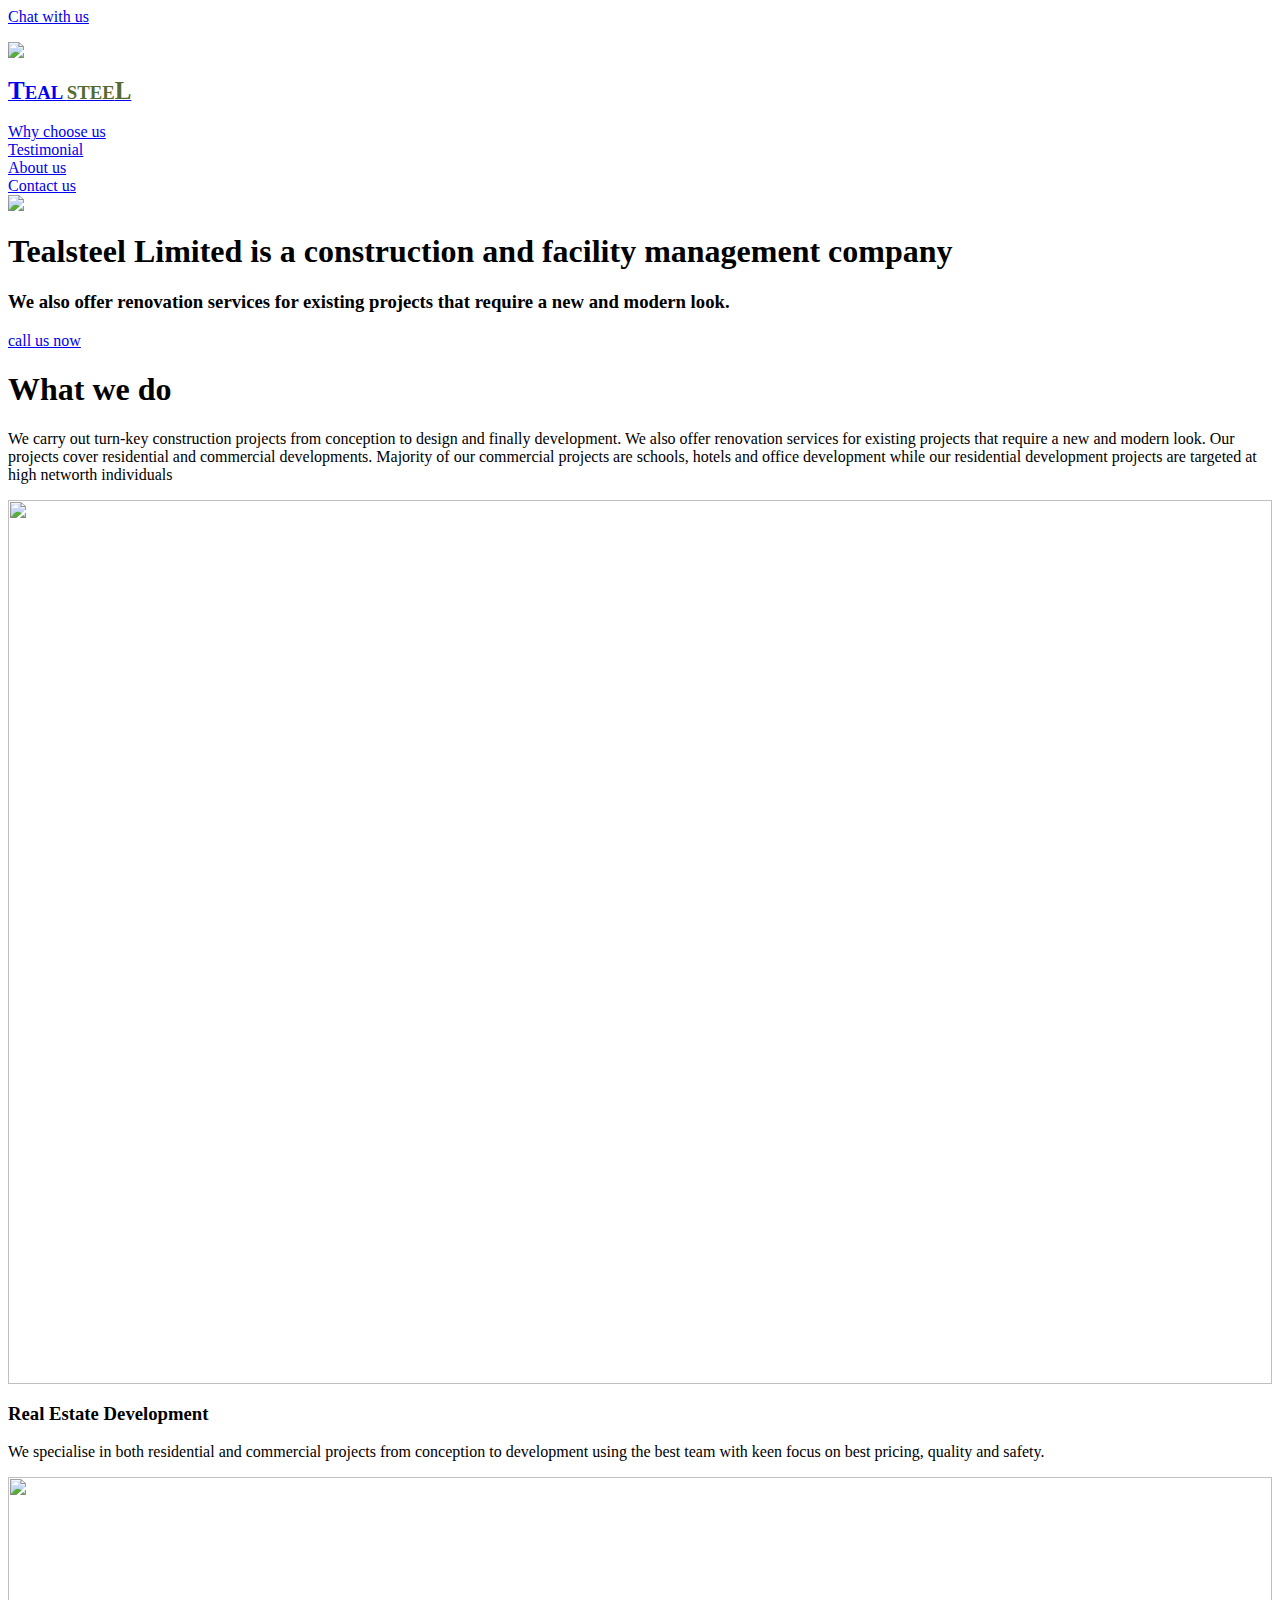
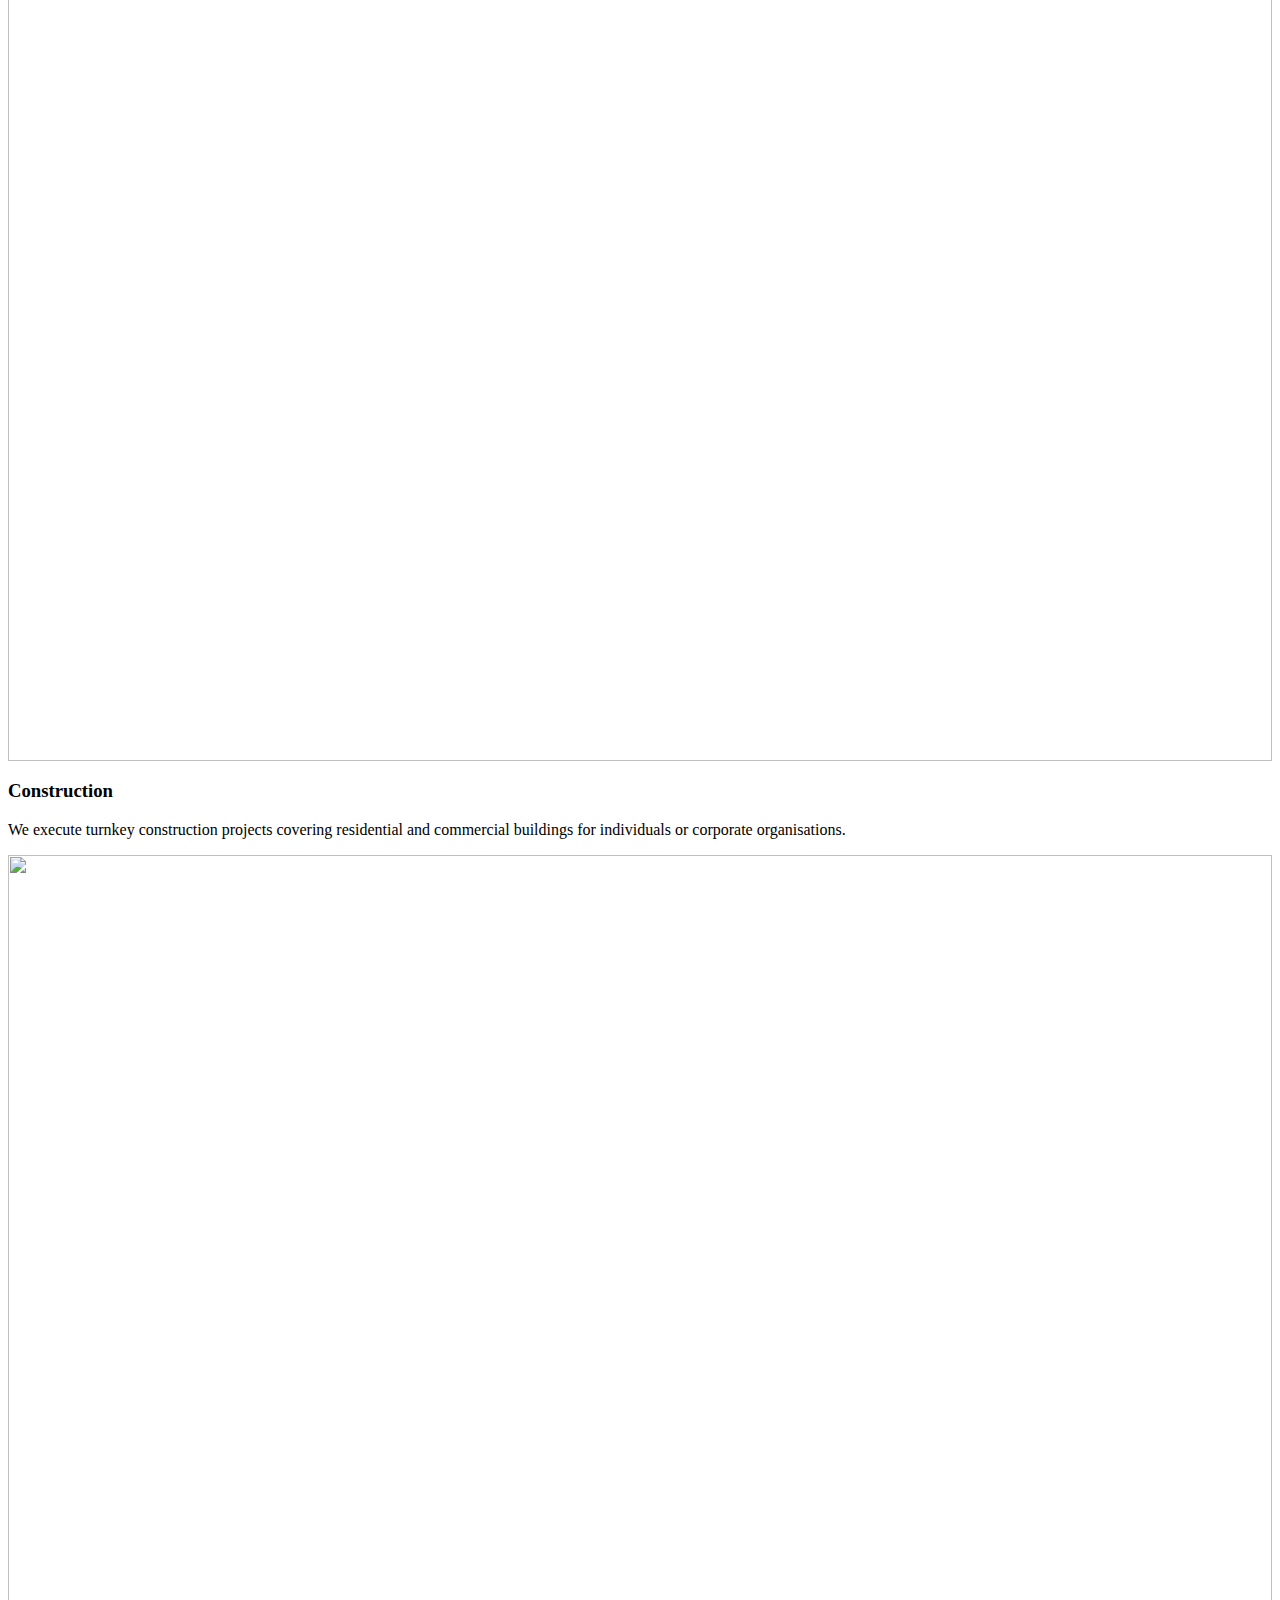
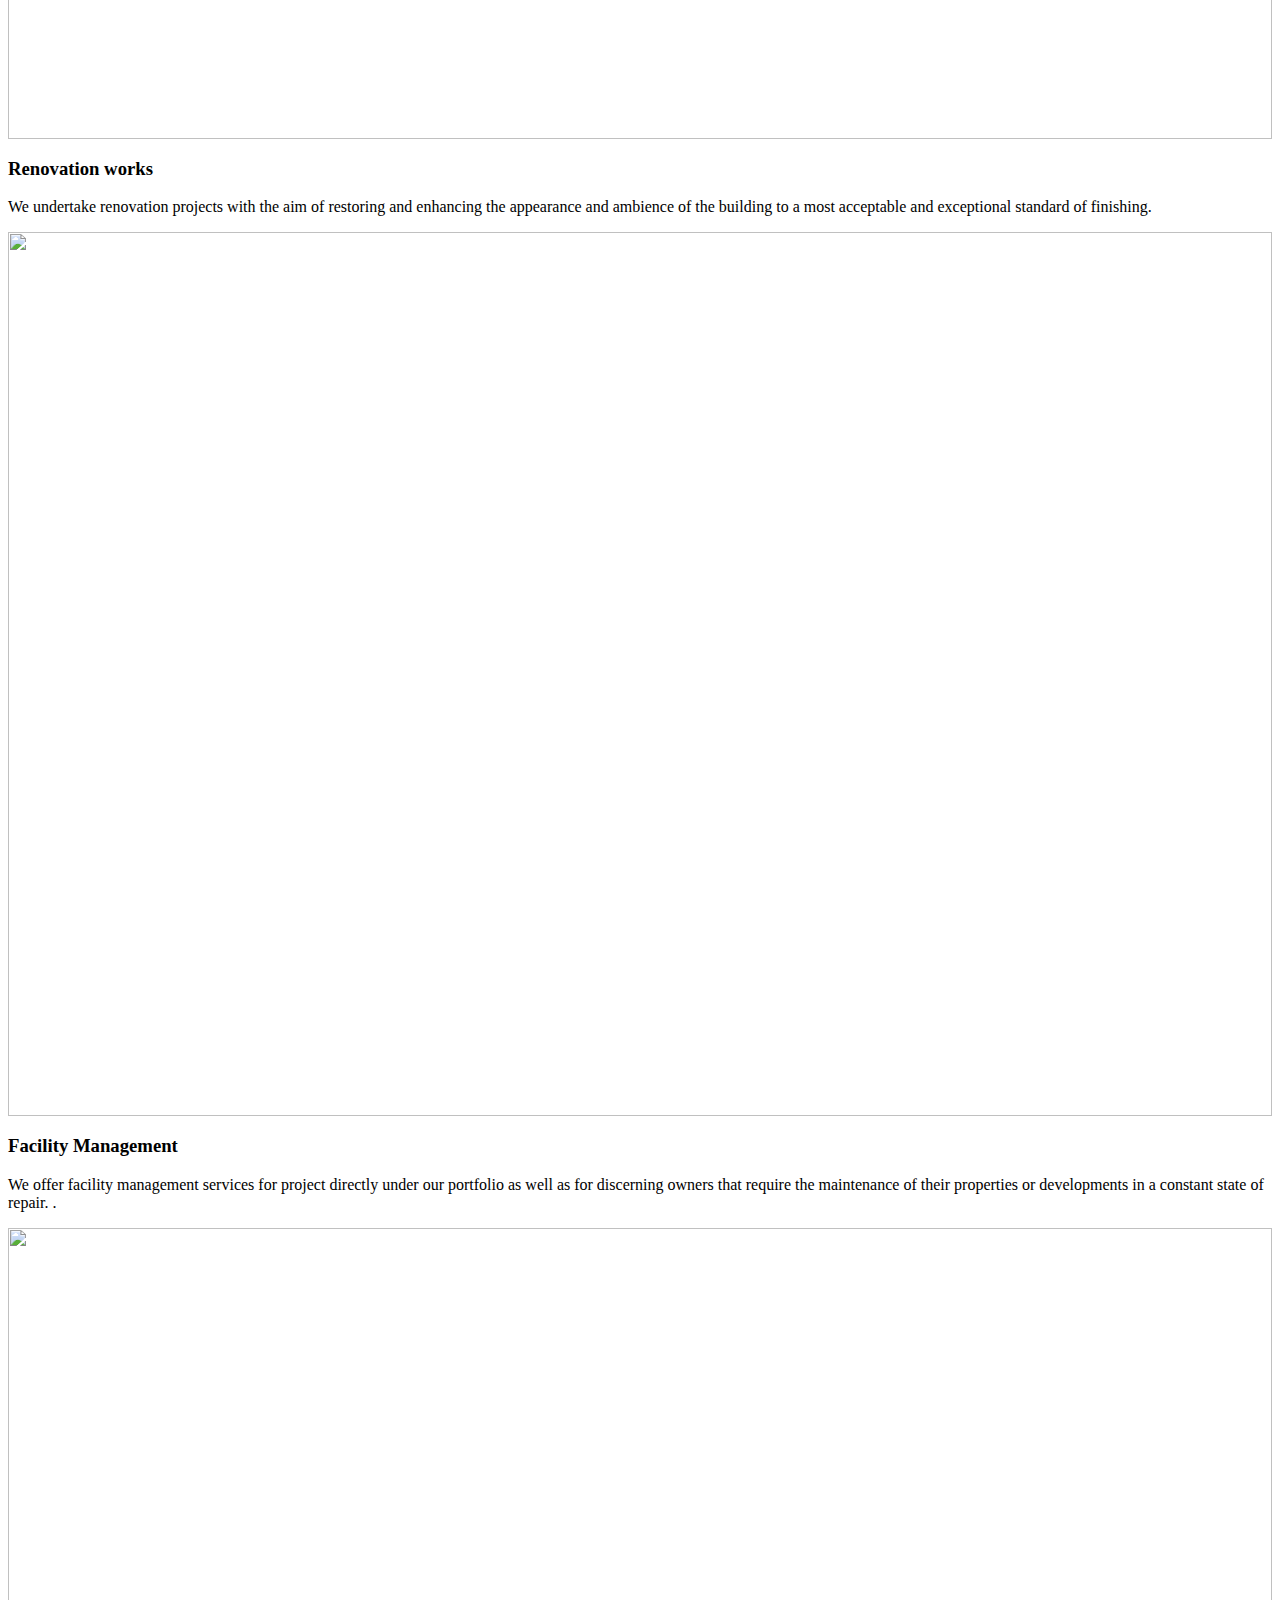
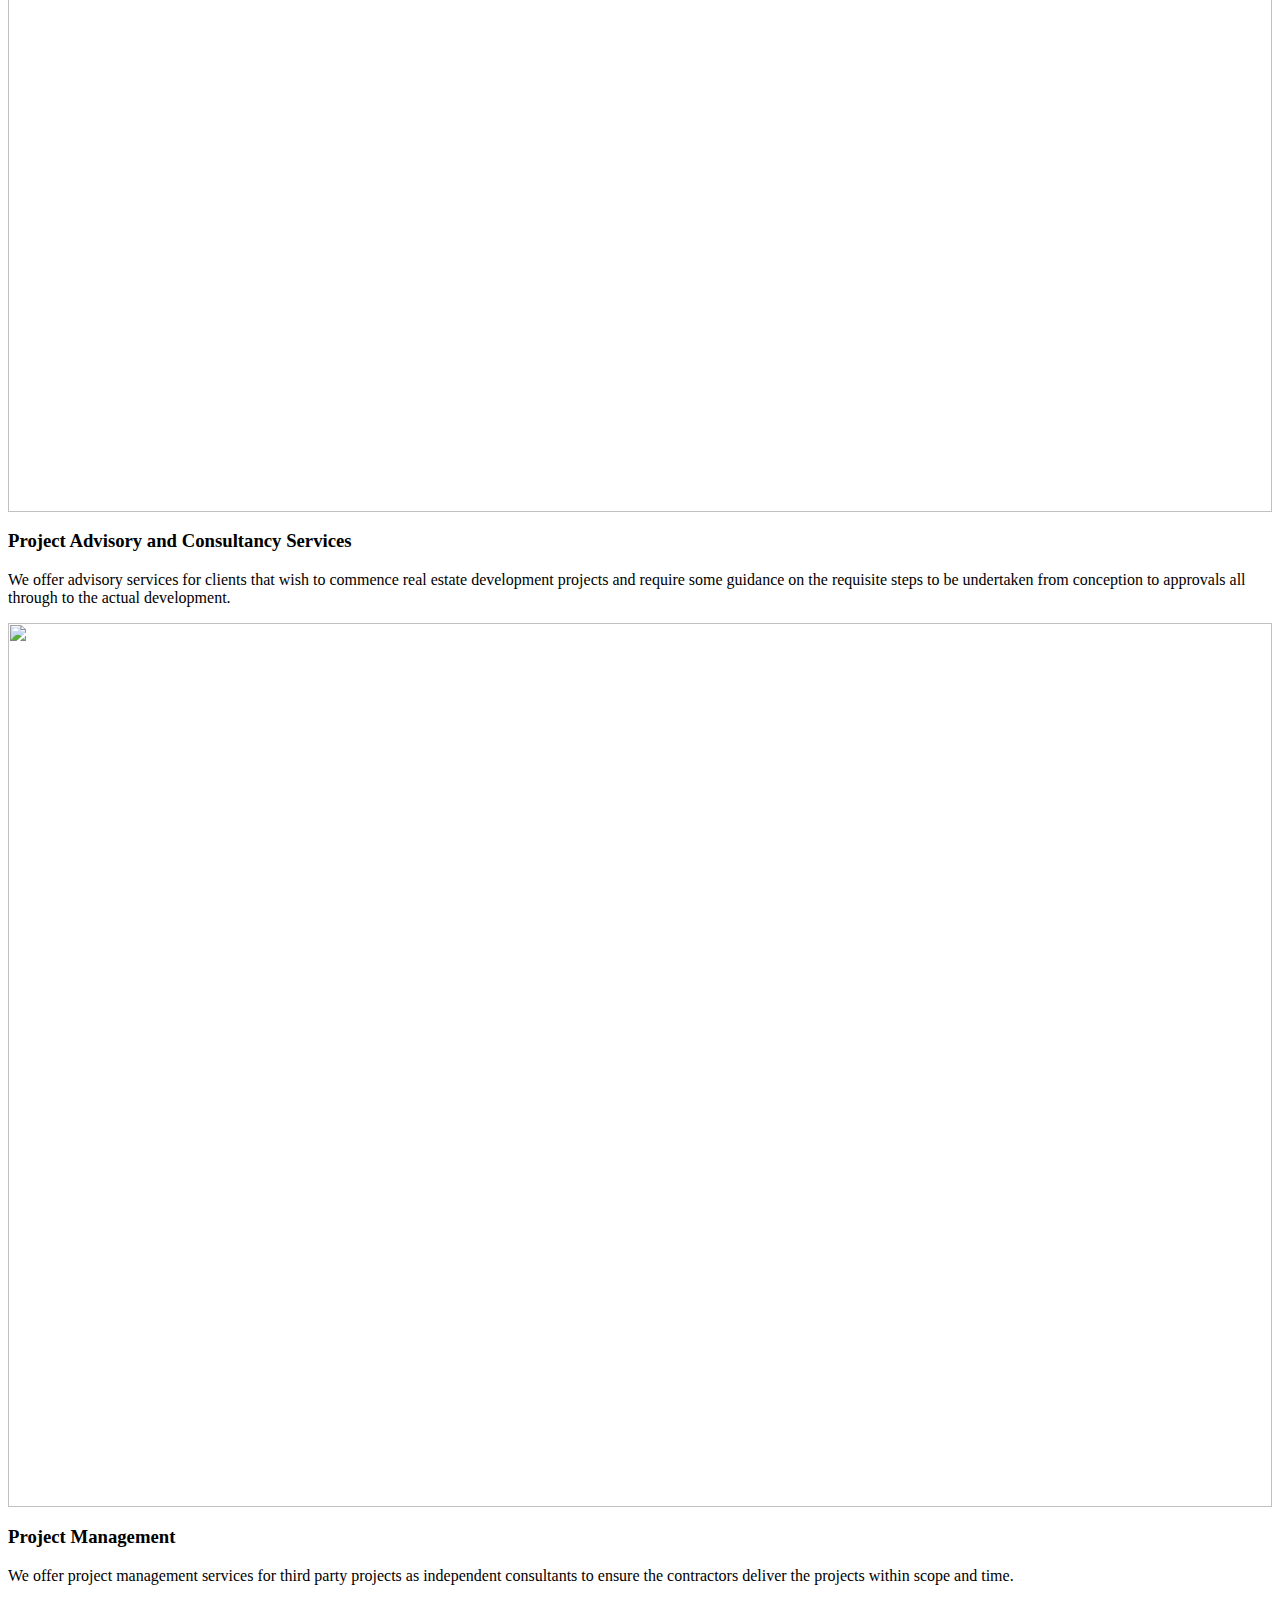
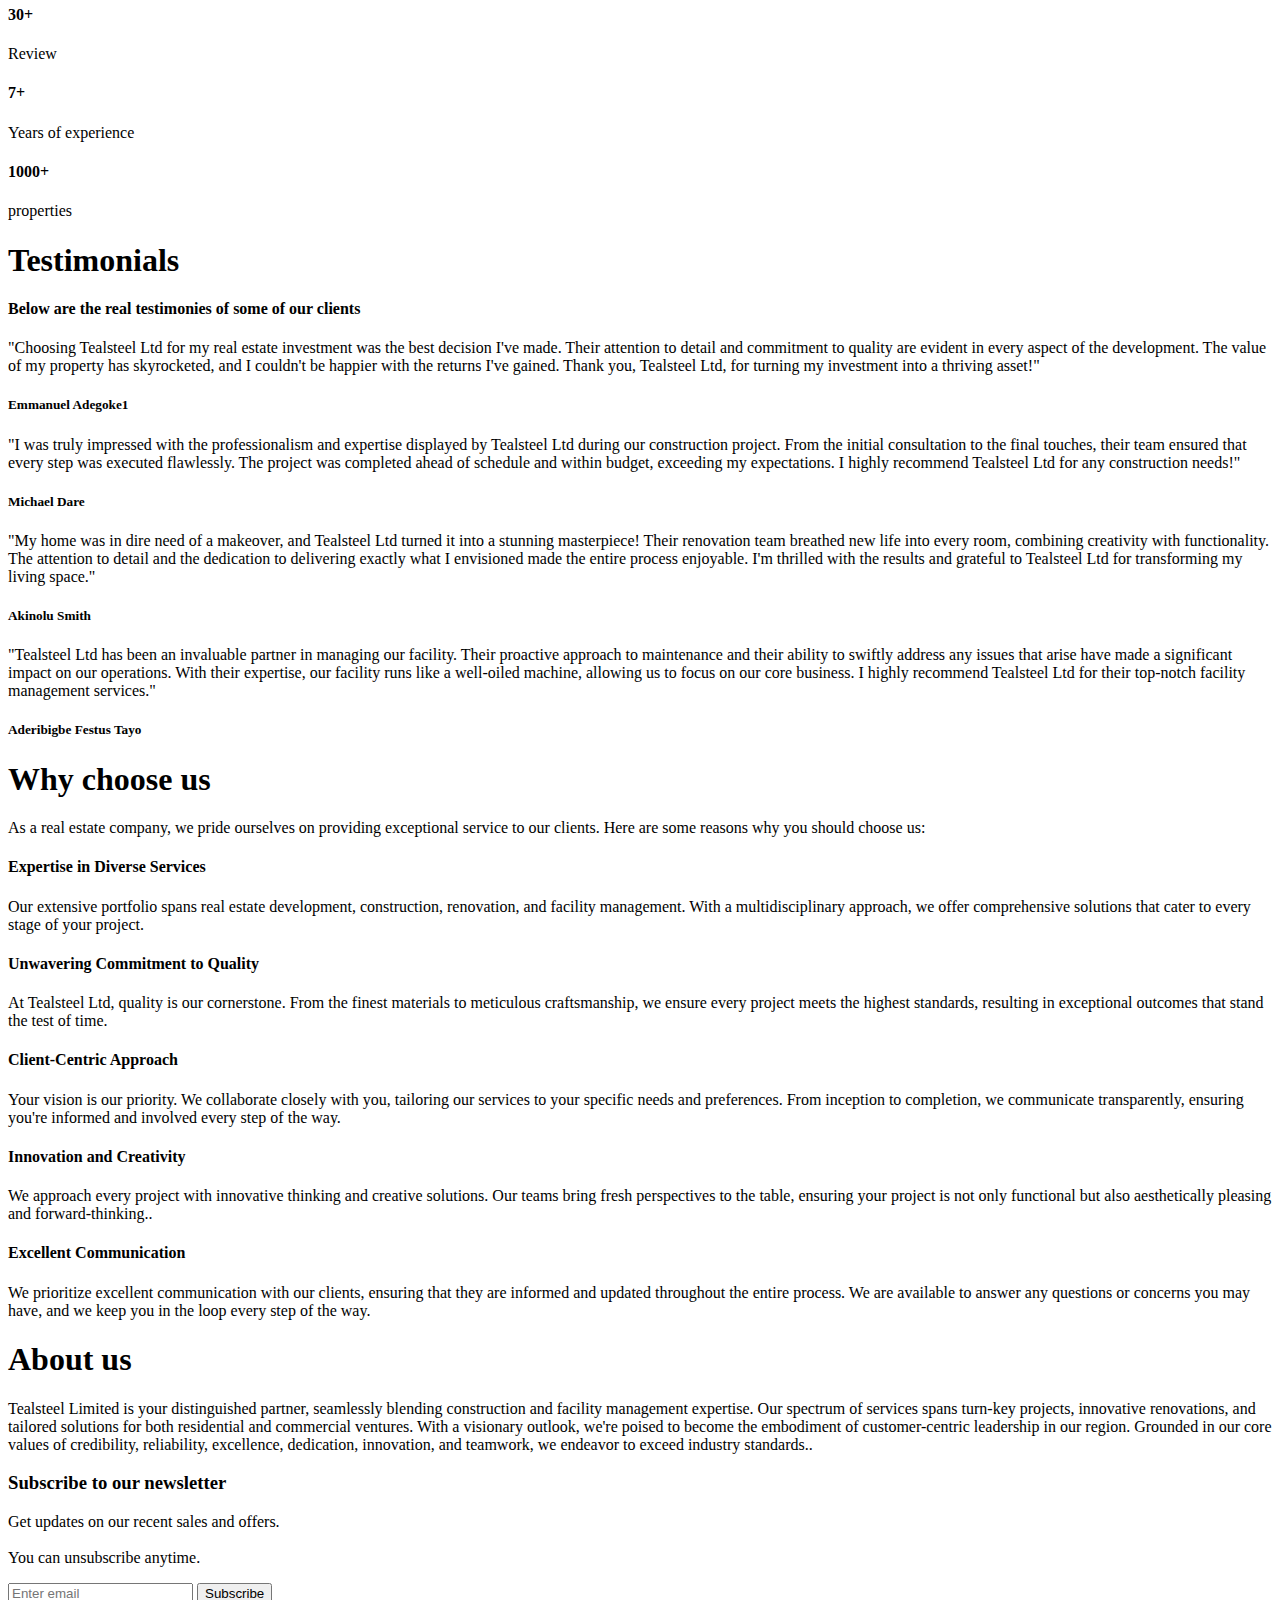
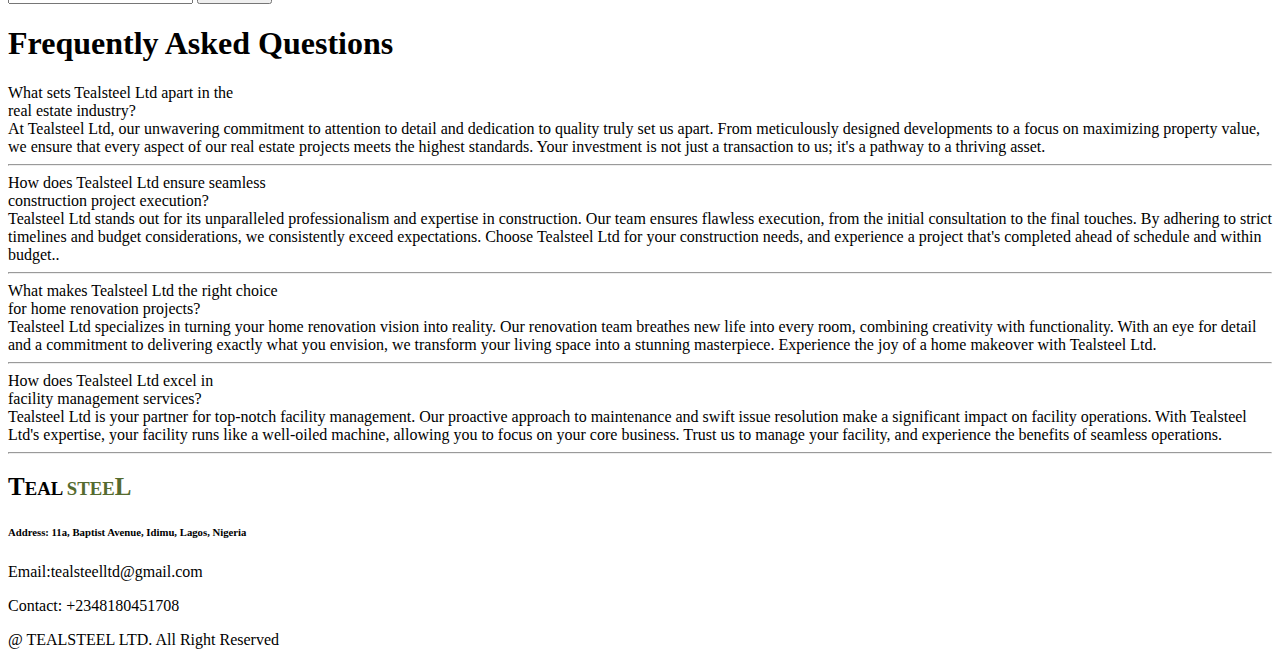
==== index.html @ ec8b359f "Add files via upload" ====
<html>
    <head>
        <meta charset="UTF-8">
  <meta http-equiv="X-UA-Compatible" content="IE=edge">
  <meta name="viewport" content="width=device-width, initial-scale=1.0">
        <title>
          Tealsteel Construction and Facility Management Company.
        </title>
     
        <link rel="preconnect" href="https://fonts.googleapis.com">
<link rel="preconnect" href="https://fonts.gstatic.com" crossorigin>
<link href="https://fonts.googleapis.com/css2?family=Satisfy&display=swap" rel="stylesheet">
        <link rel="stylesheet" href="https://cdnjs.cloudflare.com/ajax/libs/font-awesome/6.1.2/css/all.min.css" 
        integrity="sha512-1sCRPdkRXhBV2PBLUdRb4tMg1w2YPf37qatUFeS7zlBy7jJI8Lf4VHwWfZZfpXtYSLy85pkm9GaYVYMfw5BC1A=="
         crossorigin="anonymous" 
        referrerpolicy="no-referrer" />
        <link href="assets/css/style.css" rel="stylesheet" type="text/css">
        <link href="assets/css/mediaquery.css" rel="stylesheet" type="text/css">
        <link rel="stylesheet" href="path/to/font-awesome/css/font-awesome.min.css">
        <link rel="preconnect" href="https://fonts.googleapis.com">
        <link rel="preconnect" href="https://fonts.gstatic.com" crossorigin>
        <link
          href="https://fonts.googleapis.com/css2?family=Monoton&family=Rubik:wght@300;400;500;600;700;800;900&display=swap"
          rel="stylesheet">
      
    <!--============ Boxicons ===============-->
    <link href='https://unpkg.com/boxicons@2.1.4/css/boxicons.min.css' rel='stylesheet'>

    </head>
    <body>




        <div class="chat">
            <a href="#"> <p class="chat-text">Chat with us</p></a>
              <a href="#"><img class="whatsapp-img" src="assets/images/whatsapp-icon-logo-8CA4FB831E-seeklogo.com.png" ></a>
          </div>  
        
          <div  class="scrollTop"><i class="fa-solid fa-chevron-up"></i></div>


<header>

  <a href="index.html"> <div class="logo-card">
    
    <h3><span style="font-size: 25PX;">T</span>EAL <span style="color: #556b2f;">STEE<span style="font-size: 25PX;">L</span></span></h3>
     </div> </a>


        

         <div class="menu-btns">
            <i class="fa-solid fa-bars open" width="50"></i>
             <i id="close" class="fa-solid fa-xmark hide" width="50"></i> 
           </div>
    
           <div id="menu-bar" class="slide">

            <div class="nav-link-card">
             
              <div class="nav-link">  <a href="index.html#services">Why choose us</a></div>

            <div class="nav-link">  <a href="index.html#testimonials">Testimonial</a></div>

            <div class="nav-link">  <a href="index.html#about">About us</a></div>
           
            <div  id="special-btn" class="nav-link"><a href="buy.html">Contact us</a></div>
          
            </div>
    

    </div>
    </header>

  


<section class="home">
  
    <div class="smallie">
        <img   class="home-img" src="assets/images/IMG_6002.JPG">
    </div>

<div class="home-text">
<h1>Tealsteel Limited is a construction and facility management company</h1>
<h3>We also offer renovation services for existing projects that require a new and 
  modern look.</h3>




<div class="home-call">
  <a href="tel:+2348180451708">  <i class="fa fa-phone"></i>
  call us now</a>
</div>

</div>
</section>



<section id="services" class="what-we-do">
<h1>What we do</h1>
<p class="do-p"> We carry out turn-key construction projects from conception to design and finally 
  development. We also offer renovation services for existing projects that require a new and 
  modern look.
  Our projects cover residential and commercial developments. Majority of our commercial 
  projects are schools, hotels and office development while our residential development 
  projects are targeted at high networth individuals</p>

     <div class="what-we-do-mother">

        <div class="what-we-do-card">
          <span><img src="assets/images/tealsteel/t (30).JPG" width="100%"></span>
<h3>Real Estate Development</h3>
<p> We specialise in both residential and commercial projects from conception to development 
  using the best team with keen focus on best pricing, quality and safety.</p>
       
        </div>

        <div class="what-we-do-card">
         <span><img src="assets/images/tealsteel/t (24).JPG" width="100%"></span>
            <h3>Construction</h3>
            <p> We execute turnkey construction projects covering residential and commercial buildings for 
              individuals or corporate organisations.</p>
         
                    </div>

                    <div class="what-we-do-card">
                      <span><img src="assets/images/tealsteel/t (39).JPG" width="100%"></span>
                        <h3>Renovation works</h3>
                        <p>
                          We undertake renovation projects with the aim of restoring and enhancing the appearance and 
                          ambience of the building to a most acceptable and exceptional standard of finishing.</p>
                       
                                </div>

                


                                            <div class="what-we-do-card">
                                              <span><img src="assets/images/tealsteel/t (9).JPG" width="100%"></span>
                                                <h3> Facility Management</h3>
                                                <p>
                                                  We offer facility management services for project directly under our portfolio as well as for 
                                                  discerning owners that require the maintenance of their properties or developments in a 
                                                  constant state of repair.
                                                  .</p>
                                              
                                                        </div>

                                                        <div class="what-we-do-card">
                                                          <span> <img src="assets/images/tealsteel/t (42).JPG" width="100%"></span>
                                                            <h3> Project Advisory and Consultancy Services</h3>
                                                            <p>
                                                              We offer advisory services for clients that wish to commence real estate development 
                                                              projects and require some guidance on the requisite steps to be undertaken from conception to 
                                                              approvals all through to the actual development.
                                                              </p>
                                                          
                                                                    </div>
                        

                                                                    <div class="what-we-do-card">
                                                                      <span><img src="assets/images/tealsteel/t (22).JPG" width="100%"></span>
                                                                        <h3> Project Management</h3>
                                                                        <p> We offer project management services for third party projects as independent consultants to 
                                                                          ensure the contractors deliver the projects within scope and time.</p>
                                                                       
                                                                                </div>
                                    
   

     </div>

</section>










<section class="achievements">
    <span>
<h4>30+</h4>
<p>Review</p>
    </span>

    <span>
        <h4>7+</h4>
        <p>Years of experience</p>
            </span>

            <span>
                <h4>1000+</h4>
                <p>properties</p>
                    </span>     

</section>

<section id="testimonials" class="testimonials">
<h1>Testimonials</h1>
<h4>Below are the real testimonies of some of our clients</h4>

<div class="test-card-mother">


         <div class="testcard fade">
    
           <p>"Choosing Tealsteel Ltd for my real estate investment was the best decision I've made. 
            Their attention to detail and commitment to quality are evident in every aspect of the development. The value of my property has skyrocketed, and I couldn't be happier with the returns 
            I've gained. Thank you, Tealsteel Ltd, for turning my investment into a thriving asset!"
            </p>
         
                <h5>Emmanuel Adegoke1</h5>
         
            </div>

             <div class="testcard fade">
    
              <p>
                "I was truly impressed with the professionalism and expertise displayed by Tealsteel Ltd during our construction project.
                 From the initial consultation to the final touches, their team ensured that every step was executed flawlessly.
                 The project was completed ahead of schedule and within budget, exceeding my expectations. I highly recommend Tealsteel Ltd for any construction needs!"
                </p>
             
                    <h5> Michael Dare</h5>
             
                </div>



                 <div class="testcard fade">
    
                  <p>"My home was in dire need of a makeover, and Tealsteel Ltd turned it into a stunning masterpiece! 
                    Their renovation team breathed new life into every room, combining creativity with functionality. The attention to detail and the dedication to delivering exactly what I envisioned made the entire process enjoyable. 
                    I'm thrilled with the results and grateful to Tealsteel Ltd for transforming my living space."
                    </p>
               
                      <h5>Akinolu Smith</h5>
               
                  </div>

                  <div class="testcard fade">
    
                    <p> "Tealsteel Ltd has been an invaluable partner in managing our facility. Their proactive approach to maintenance and their ability 
                      to swiftly address any issues that arise have made a significant impact on our operations. With their expertise, our facility runs like a well-oiled machine, allowing us to focus on our core business.
                       I highly recommend Tealsteel Ltd for their top-notch facility management services."</p>
                 
                        <h5>Aderibigbe Festus Tayo</h5>
                 
                    </div>

</div>


<div style="text-align: center;">
  <span class="dot"></span>
  <span class="dot"></span>
  <span class="dot"></span>
  <span class="dot"></span>
</div>



</section>


<section class="why-us">
<h1>Why choose us</h1>
<p class="why-p">As a real estate company, we pride ourselves on providing exceptional service to our clients. Here are some reasons why you should choose us:</p>

      <div class="why-card-mother">


        <span class="why-card">
   
            <h4>Expertise in Diverse Services</h4>

           <p> 
            Our extensive portfolio spans real estate development, construction, renovation, and facility management. 
            With a multidisciplinary approach, we offer comprehensive solutions that cater to every stage of your project.</p>
        
            </span>





            <span class="why-card">
   
              <h4>Unwavering Commitment to Quality</h4>
  
             <p> 
              At Tealsteel Ltd, quality is our cornerstone. From the finest materials to meticulous craftsmanship, 
              we ensure every project meets the highest standards, resulting in exceptional outcomes that stand the test of time.</p>
          
              </span>


            <span class="why-card">
   
                <h4>Client-Centric Approach</h4>

               <p>
                Your vision is our priority. We collaborate closely with you, tailoring our services to your specific needs and preferences.
                 From inception to completion, we communicate transparently, ensuring you're informed and involved every step of the way.
                
                
                </p>
            
                </span>



                  <span class="why-card">
   
                    <h4>Innovation and Creativity</h4>
        
                   <p>
                    
We approach every project with innovative thinking and creative solutions. Our teams bring fresh perspectives to the table, ensuring your
 project is not only functional but also aesthetically pleasing and forward-thinking..</p>
                
                    </span>




                    <span class="why-card">
   
                      <h4>Excellent Communication</h4>
          
                     <p> We prioritize excellent communication with our clients, ensuring that they are informed and updated
                       throughout the entire process. We are available to answer any questions or concerns you may have, and we keep you in the loop every step of the way.</p>
                  
                      </span>



                        

</div>
</section>



<section id="about" class="about-us">
<h1>About us</h1>
<p>Tealsteel Limited is your distinguished partner, seamlessly blending construction and facility management expertise.
   Our spectrum of services spans turn-key projects, innovative renovations, and tailored solutions for both residential
    and commercial ventures. With a visionary outlook, we're poised to become the embodiment of customer-centric leadership
     in our region. Grounded in our core values of credibility, reliability, excellence, dedication, innovation, and teamwork, 
     we endeavor to exceed industry standards..</p>

</section>


<section class="newsletter">
<h3>Subscribe to our newsletter</h3>
<p>Get updates on our recent sales and offers. <br><br>  You can unsubscribe anytime.</p>

    <form id="news-form" action="">
        <input type="email" id="email" name="Email" placeholder="Enter email" id="email" required> 
        <button>Subscribe</button>
        </form>

</section>




<section id="faq">
    <h1>Frequently Asked Questions</h1>
    
    <div class="faq-mother">
    
      <div class="faq-card">
    <div class="faq-header" >What sets Tealsteel Ltd apart in the <br> real estate industry? </div>
    
    <div class="faq-answer">
      <div class="faq-answer-content">
        At Tealsteel Ltd, our unwavering commitment to attention to detail and dedication to quality truly set us apart. 
        From meticulously designed developments to a focus on maximizing property value, we ensure that every aspect of 
        our real estate projects meets the highest standards. Your investment is not just a transaction to us; it's a pathway to a thriving asset.</div>
    </div>
      </div>

<hr>

      <div class="faq-card">
        <div class="faq-header" >How does Tealsteel Ltd ensure seamless <br> construction project execution?</div>
        
        <div class="faq-answer">
          <div class="faq-answer-content">
            Tealsteel Ltd stands out for its unparalleled professionalism and expertise in construction. Our team ensures flawless execution, 
            from the initial consultation to the final touches. By adhering to strict timelines and budget considerations, we consistently exceed expectations.
             Choose Tealsteel Ltd for your construction needs, and experience a project that's completed ahead of schedule and within budget..</div>
        </div>
          </div>
  
  <hr>
  
      <div class="faq-card">
        <div class="faq-header" >  What makes Tealsteel Ltd the right choice <br> for home renovation projects?</div>
        
        <div class="faq-answer">
          <div class="faq-answer-content">Tealsteel Ltd specializes in turning your home renovation vision into reality.
             Our renovation team breathes new life into every room, combining creativity with functionality. With an eye
              for detail and a commitment to delivering exactly what you envision, we transform your living space into a stunning masterpiece.
             Experience the joy of a home makeover with Tealsteel Ltd.</div>
        </div>
          </div>
  
  <hr>
  
          <div class="faq-card">
            <div class="faq-header" >How does Tealsteel Ltd excel in <br> facility management services?</div>
            
            <div class="faq-answer">
              <div class="faq-answer-content">
                
                Tealsteel Ltd is your partner for top-notch facility management. Our proactive approach to maintenance and swift
                 issue resolution make a significant impact on facility operations. With Tealsteel Ltd's expertise, your facility
                  runs like a well-oiled machine, allowing you to focus on your core business. 
                Trust us to manage your facility, and experience the benefits of seamless operations.
              </div>
            </div>
              </div>
  <hr>
  
             
    
    
    </section>
  
  


  
    
    
    


    <footer>

      <div class="foot-mother">
<div class="foot-right">
      <div class="foot-logo-card">

      

          <span>
            <h3><span style="font-size: 25PX;">T</span>EAL <span style="color:#556b2f;">STEE<span style="font-size: 25PX;">L</span></span></h3>
       
        </span>
      
      </div>

          <h6>Address: 11a, Baptist Avenue,
            Idimu, Lagos, Nigeria</h6>
    
</div>

      <div class="foot-contact-card">
          <p>Email:tealsteelltd@gmail.com</p>
          <p>Contact: +2348180451708

          <span>
            <i class="fa-brands fa-square-instagram"></i>
            <i class="fa-brands fa-facebook"></i>
          </span>
      </div>

      </div>
<p class="copyright">@ TEALSTEEL LTD. All Right Reserved</p>
  </footer>


 <script src="assets/js/main.js"></script>
    </body>
</html>
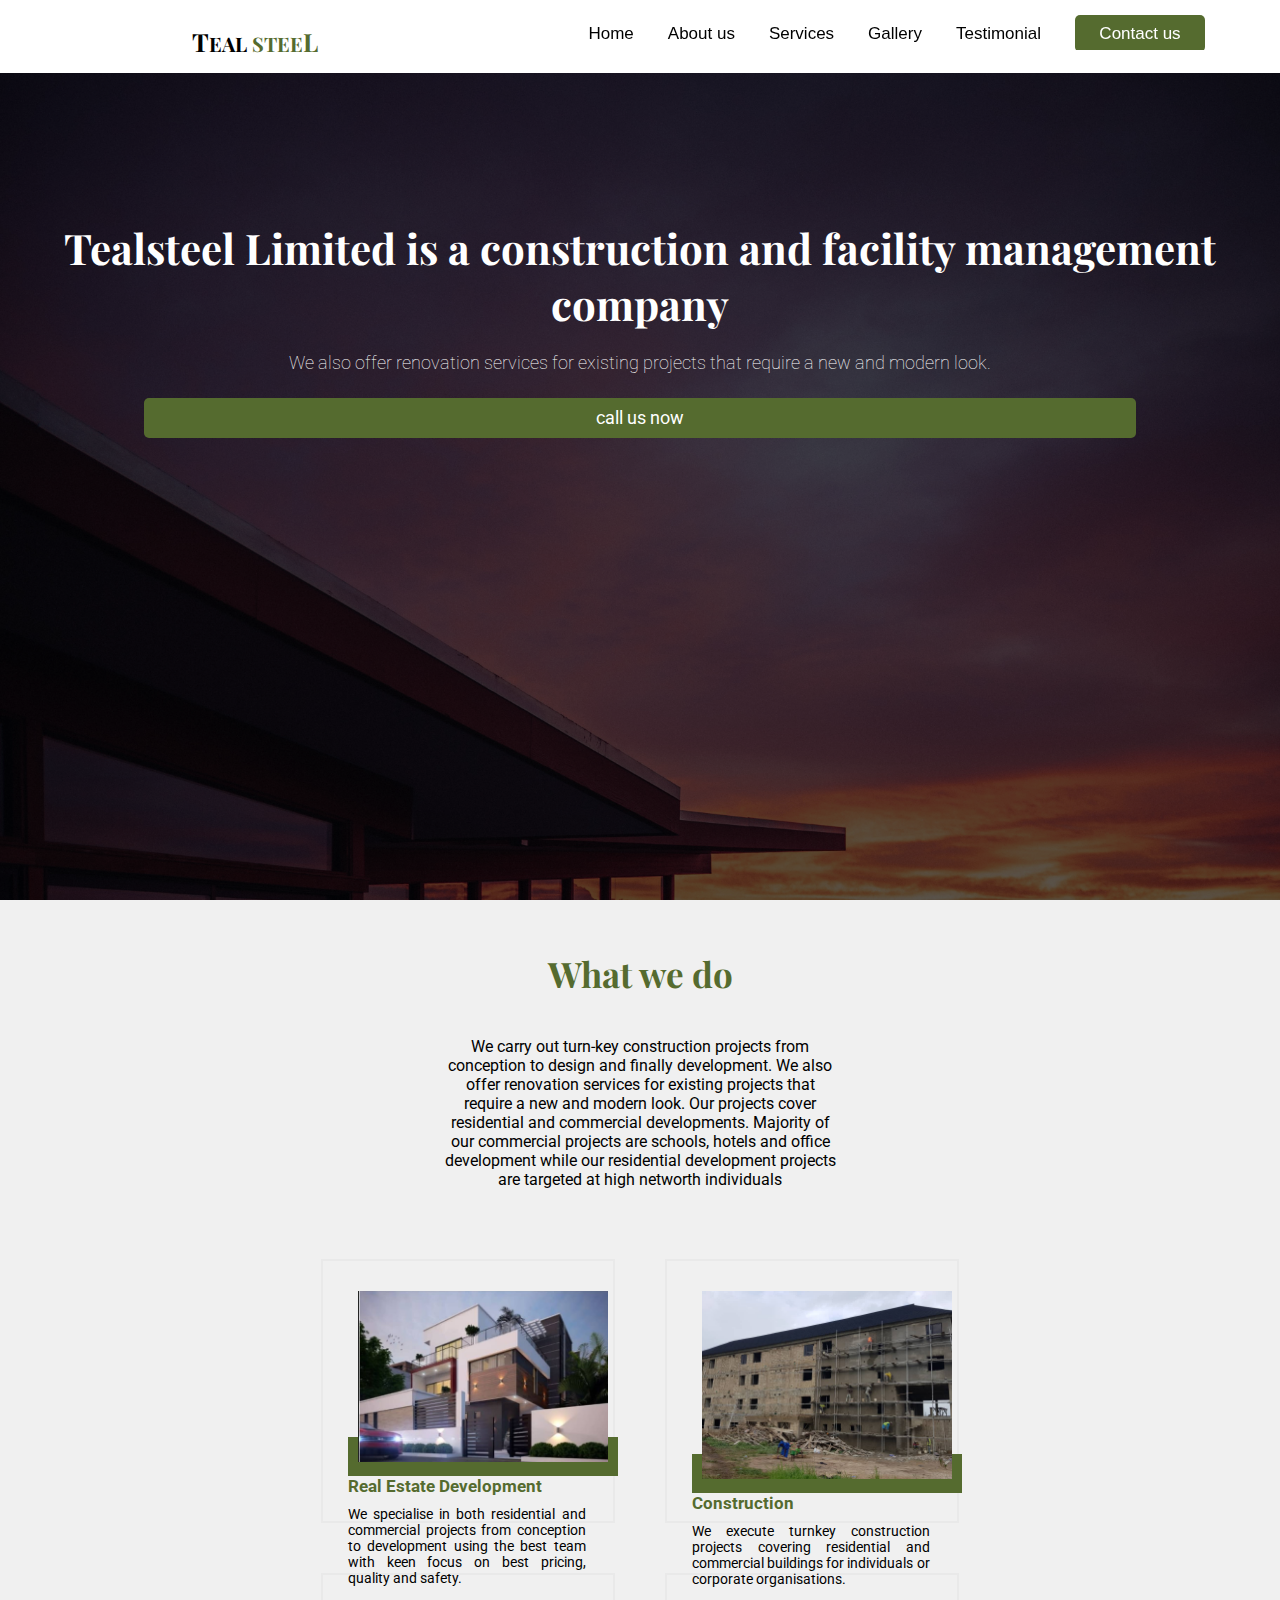
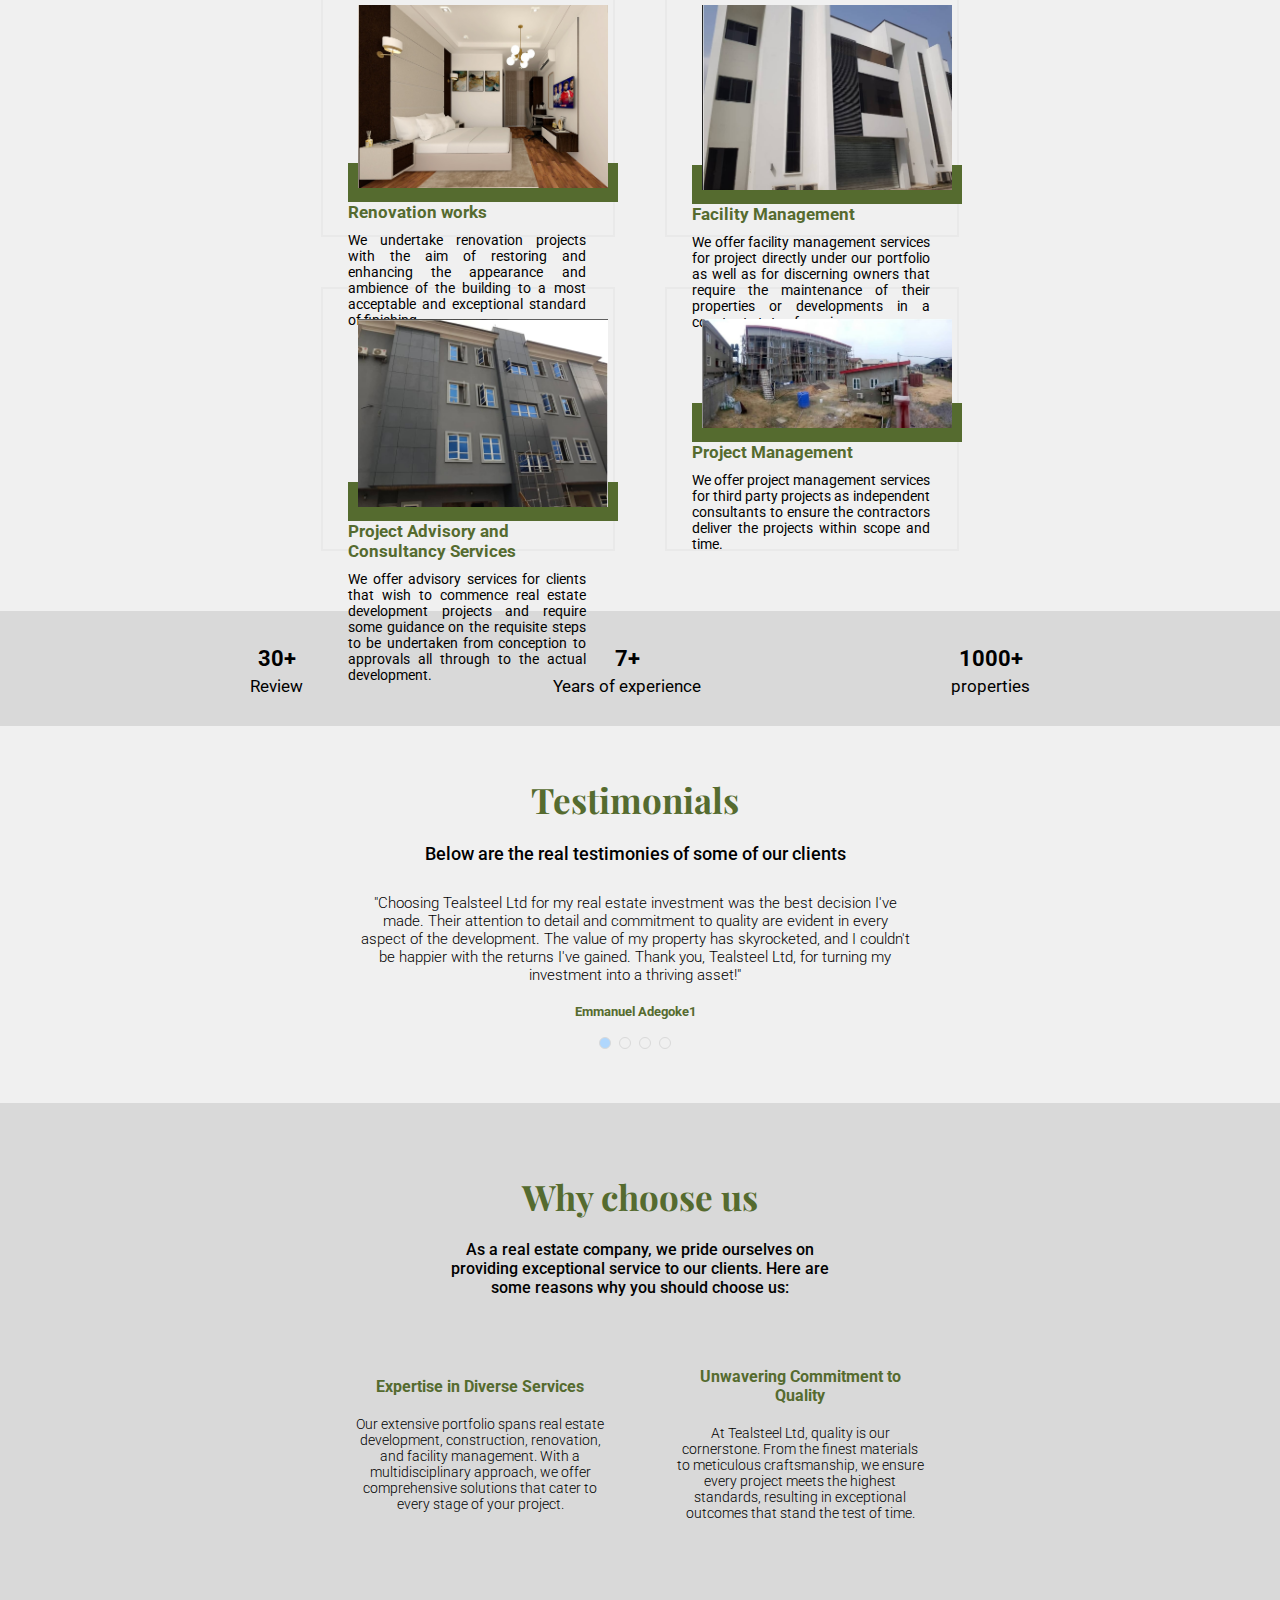
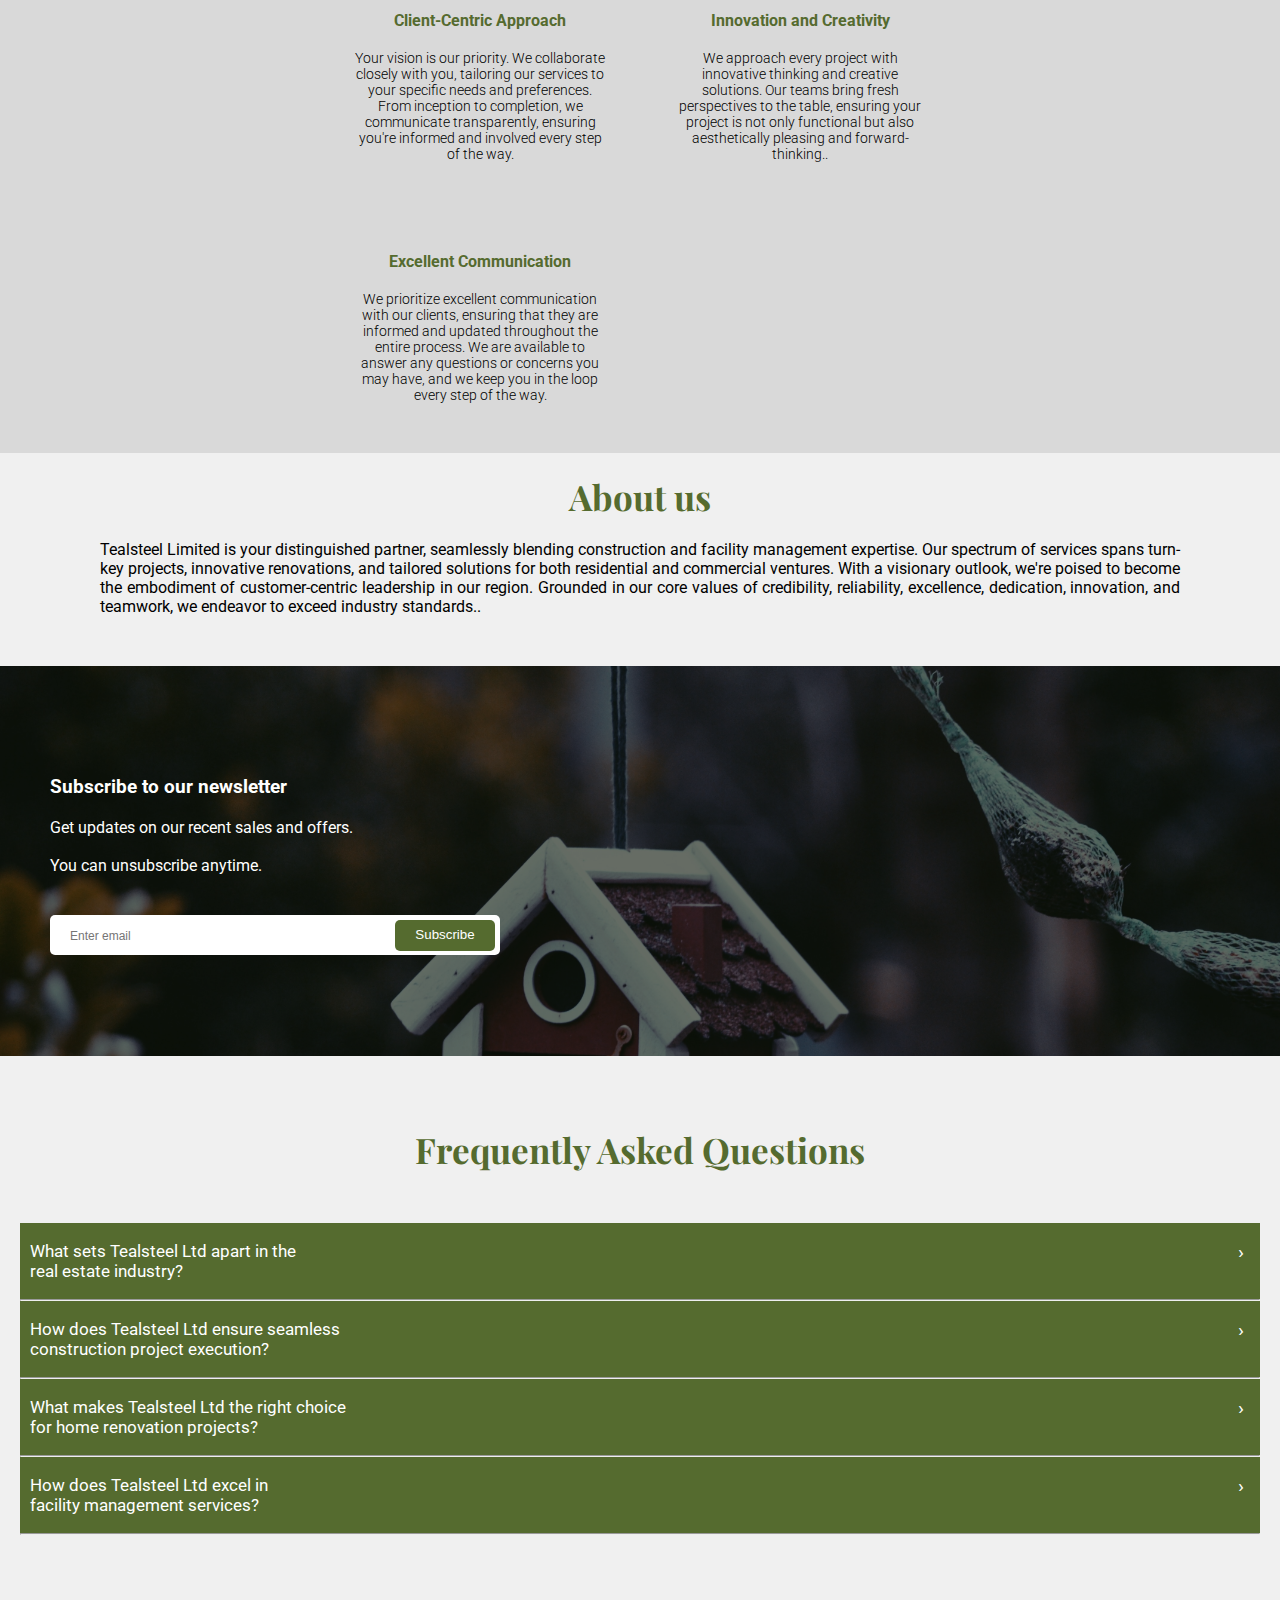
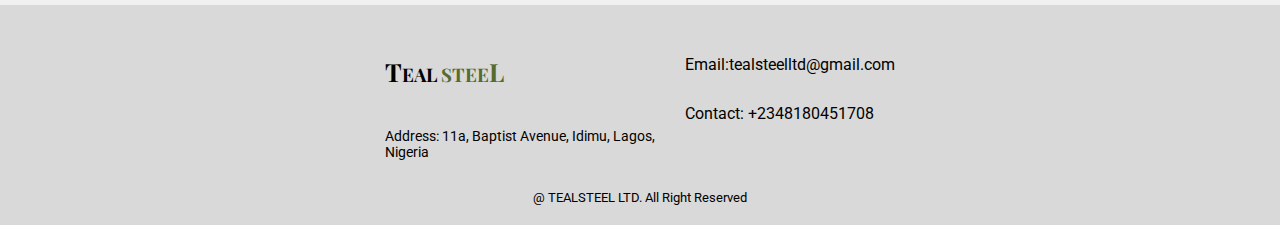
==== commit 4e40c689: "Update index.html" ====
--- a/index.html
+++ b/index.html
@@ -58,13 +58,17 @@
            <div id="menu-bar" class="slide">
 
             <div class="nav-link-card">
+
+              <div class="nav-link">  <a href="index.html">Home</a></div>
+
+              <div class="nav-link">  <a href="about.html">About us</a></div>
              
-              <div class="nav-link">  <a href="index.html#services">Why choose us</a></div>
+              <div class="nav-link">  <a href="services.html">Services</a></div>
+
+              <div class="nav-link">  <a href="gallery.html">Gallery</a></div>
 
             <div class="nav-link">  <a href="index.html#testimonials">Testimonial</a></div>
 
-            <div class="nav-link">  <a href="index.html#about">About us</a></div>
-           
             <div  id="special-btn" class="nav-link"><a href="buy.html">Contact us</a></div>
           
             </div>
@@ -485,4 +489,4 @@
 
  <script src="assets/js/main.js"></script>
     </body>
-</html>+</html>
--- a/assets/css/style.css
+++ b/assets/css/style.css
@@ -0,0 +1,1329 @@
+
+@import url('https://fonts.googleapis.com/css2?family=Playfair+Display:ital,wght@0,400;0,500;0,600;0,700;0,800;1,400&family=Roboto:ital,wght@0,100;0,300;0,400;1,300&display=swap');
+
+/*
+font-family: 'Playfair Display', serif;
+font-family: 'Roboto', sans-serif;
+
+
+ */
+
+
+
+:root {
+	--color-bg:#556b2f;
+	--color-light-blue: #B0D7FD;
+	--color-lighter-blue: #DEEBF8;
+	--color-grey: #D9D9D9;
+	--color-light-grey: #A7A9AB;
+	--color-white:white;
+	--color-black: #161B1F;
+
+	--box-shadow: 0px 4px 15px 5px rgba(0, 0, 0, 0.05);
+  }
+  
+
+   /* PRELOADER STYLE RULES */
+  #preloader { 
+	display: none;
+	 position: fixed; 
+	 top: 0;
+	  left: 0; 
+	  width: 100%; 
+	  height: 100%;
+	  background: rgba(46, 40, 40, 0.7);
+	   }
+   #loader {
+	 position: absolute;
+	  top: 50%; left: 50%;
+	   transform: translate(-50%, -50%);
+		border: 8pxsolid #f3f3f3;
+		 border-top: 8px solid #3498db; 
+	border-radius: 50%;
+	 width: 60px;
+	 height: 60px; 
+  animation: spin 2s linear infinite; 
+  } 
+  
+  @keyframes spin
+   {
+	 0% { transform: rotate(0deg); } 
+	 100% { transform: rotate(360deg); } 
+	}
+
+	/*END OF PRE LOADER STYLE RULES*/
+
+
+*{
+  margin:0px;
+  padding:0px;
+  scroll-behavior: smooth;
+
+ }
+
+a{
+	text-decoration: none;
+	color: inherit;
+}
+
+ h1{
+	font-family: 'Playfair Display', serif;
+	color:var(--color-bg);
+	font-size: 35px;
+ }
+ body {
+	font-family: 'Roboto', sans-serif;
+
+  scroll-behavior: smooth;
+
+transition: 0.4s;
+background-color: #b4b5b634;
+}
+
+
+
+  .theme__toggle {
+	position: absolute;
+	top: 1.5rem;
+	right: 6rem;
+	font-size: 2rem;
+	cursor: pointer;
+	transition: 0.4s;
+	color:var(--color-purple);
+  }
+  
+  
+  
+.home-social{
+	 position:fixed;
+   top:30%;
+	display:flex;
+	flex-direction:column;
+	gap:20px;
+	right:5px;
+	 z-index: 99999;
+}
+
+.home-social i,a{
+	font-size:28px;
+	color: var(--color-white);
+}
+
+
+
+.chat{
+  position:fixed;
+   top:90%;
+   display:flex;
+   justify-content:right;
+   align-items:right;
+  left:20px;
+  z-index: 99999;
+  
+  }
+  
+  .chat-text{
+  /*background-color: var(--color-white);*/
+  width:110px;
+  text-align:center;
+  border-radius:8px;
+  line-height:1.7;
+  font-weight:500;
+   height:27px;
+   display:none;
+
+  }
+  
+  .whatsapp-img{
+  border-radius:100px;
+  height:50px;
+   width:50px;
+  margin-top:-9px;
+  animation: scaleUp 3s ease-in-out infinite;
+  display:none;
+  }
+
+
+.scrollTop{
+  position:fixed;
+  bottom:30px;
+  right:30px;
+  background-color: #556b2f;
+  color: white;
+  cursor: pointer;
+  transition: all 0.5s ease 0s;
+  z-index: 9999;
+  padding: 10px;
+  border-radius:30px;
+}
+
+ /* END OF  SCROLL TO TOP STYLE RULES */
+  
+
+
+header{
+background-color:white;
+display: flex;
+padding:15px;
+position: fixed;
+width: 100%;
+z-index: 9;
+text-align: center;
+	justify-content:center;
+}
+
+
+header a{
+color: black;
+}
+
+
+.logo-card img{
+width:40px;
+position:relative;
+top:5px;
+}
+
+
+.logo-card{
+	display: flex;
+	text-align: center;
+	justify-content:center;
+gap:7px;
+padding-bottom:10px;
+}
+
+
+
+.logo-card  h3{
+	position:relative;
+	top:10px;
+	font-family: 'Playfair Display', serif;
+	font-size: 20px;
+	}
+
+.menu-btns{
+ position:absolute;
+left:10px;
+  z-index:1;
+ top:25px;
+	width:30px;
+	height:30px;
+	color: black;
+	text-align:center;
+	display:flex;
+	justify-content:center;
+}
+
+.menu-btns i{
+	font-size:30px;
+	color:#556b2f;
+   }
+
+
+#menu-bar{
+display:flex;
+flex-direction:column; 
+position:absolute;
+background-color: var(--color-grey);
+
+height:300px;
+transition: all 0.4s ease;
+top:63;
+width:100%;
+gap:20px;
+ right:0px;
+ z-index:4;
+  overflow:hidden;
+ text-align:left;
+ box-shadow:  0 1px 0  rgba(128, 128, 128, 0.452);
+}
+
+.nav-link a{
+ text-decoration:none;
+color: black;
+ font-weight:500;
+ font-size:14px;
+}
+
+
+
+.nav-link{
+ display:flex;
+flex-direction:column;
+ position:relative;
+ top:5px;
+ margin:25px;
+	font-weight:bold;
+	font-family: 'Orbitron', sans-serif;
+	left:-10px;
+}
+
+#special-btn{
+background-color:var(--color-bg);
+color:white;
+width:130px;
+text-align: center;
+line-height: 2.2;
+color:white;
+border-radius:5px;
+}
+
+#special-btn a{
+	color:white;
+	}
+	
+
+.slide{
+left:-100%;
+}
+
+
+.hide{
+visibility:hidden;
+z-index:1;
+}
+
+.open{
+position:absolute;
+
+}
+
+
+/* HOME STYLE RULES */
+
+.home{
+  padding-bottom:10px;
+  display: flex;
+  flex-direction: column;
+  justify-content: center;
+  align-items: center;
+}
+
+.smallie{
+width: 100%;
+overflow: hidden;
+height:100vh;
+	
+}
+
+.home-img{
+	width:100%;
+	position: relative;
+top:60px;
+	filter: brightness(35%);
+	animation:zoomInOut 15s linear infinite;
+}
+
+
+
+
+
+
+.home-text{
+position:absolute;
+z-index: 2;
+top:120px;
+color:var(--color-white);
+margin:20px;
+}
+
+.home-text h1{
+	padding:20px 0 20px 0;
+	font-size:32px;
+	color:var(--color-white);
+	}
+
+
+
+.home-text h3{
+	font-size: 15px;
+	font-weight: 300;
+	}
+	
+
+	
+
+.btn-card{
+padding:30px 0 30 0;
+display:flex;
+gap:20px;
+color:var(--color-black);
+}
+
+.btn-card button {
+	line-height:2.5;
+	width:70px;
+	background-color: var(--color-light-blue);
+	border:none;
+	color:var(--color-black);
+	border-radius: 5px;
+	}
+	
+	.btn-card .whitty{
+		background-color:var(--color-white);
+	}
+
+.btn-card a{
+	color:var(--color-black);
+	font-size:15px;
+}
+	
+	
+.home-call{
+width: 90%;
+background-color: var(--color-bg);
+text-align: center;
+line-height: 2.2;
+border-radius: 5px;
+margin:3px;
+position:relative;
+top:20px;
+
+}
+
+
+.home-call a{
+	font-size:18px;
+	}
+	
+
+/*what-we-do  STYLE RULES */
+
+.what-we-do{
+padding:20px;
+display:flex ;
+flex-direction: column;
+align-items:center;
+justify-content: center;
+}
+
+
+.what-we-do h1{
+	padding-bottom:20px;
+	color: var(--color-bg);
+	}
+	
+.what-we-do .do-p{
+	text-align: center;
+	}
+	
+
+	.what-we-do-card{
+
+border:2px solid rgba(128, 128, 128, 0.068);
+width: 250px;
+height:200px;
+position:relative;
+padding: 30px 15px 10px 30px;
+	}
+
+
+
+
+.what-we-do-card h3{
+font-size:20px;
+padding:20px 0 0px 0;
+color:#556b2f;
+}
+
+.what-we-do-card p{
+	font-size:14px;
+	padding:10px 0 10px 0px;
+	}
+
+	.what-we-do-card span{
+		height:10px;
+		overflow: hidden;
+		color:#0073E3;
+		background-color:#556b2f;;
+		padding:10px;
+		}
+
+		
+
+	.what-we-do-mother{
+display:flex;
+flex-direction: column;
+gap:100px;
+padding-top:40px;
+padding-bottom:40px;
+justify-content:center;
+align-items: center;
+	}
+
+	.what-we-do-mother button{
+		border:none;
+		font-size: 17px;
+		color: #0073E3;
+		font-weight:bold;
+			}
+		
+
+/* Achievements STYLE RULES */
+.achievements{
+	display:flex;
+	flex-direction: column;
+	justify-content:center;
+	background-color: var(--color-grey);
+	padding:30px;
+	gap:30px;
+	
+}
+
+.achievements span{
+	display:flex;
+	flex-direction: column;
+	justify-content:center;
+	text-align: center;
+}
+
+.achievements span p{
+	font-size:17px;
+	padding:5px 0 0 0;
+}
+
+.achievements h4{
+	font-size:22px;
+	padding:5px 0 0 0;
+}
+
+
+
+/*Testimonial  STYLE RULES */
+
+.testimonials{
+padding: 50px 30px 50px 20px;
+text-align: center;
+ 
+  
+}
+
+
+.testimonials h1{
+	color: var(--color-bg);
+}
+
+
+.testimonials p{
+	padding: 30px 20px 20px 20px;
+	font-weight:300;
+	font-size: 15;
+}
+
+.testimonials h4{
+	padding: 20px 0 0px 0;
+	font-weight:500;
+	font-size: 18;
+}
+
+.testimonials h5{
+	padding: 0px 0 15px 0;
+	color: var(--color-bg);
+}
+
+.test-card-mother{
+display: flex;
+flex-direction:column ;
+justify-content: center;
+align-items: center;
+}
+
+.dot{
+	border:1px solid var(--color-grey);
+	height:10px;
+width:10px;
+margin: 0 2px;
+
+border-radius: 50%;
+display:inline-block;
+transition: background-color 0.6s ease;
+text-align: center;
+}
+
+.test-card{
+display: none;
+}
+
+
+.active{
+	background-color: var(--color-light-blue);
+}
+
+.fade{
+	animation-name: fade;
+	animation-duration: 1.5s;
+	text-align: center;
+}
+
+@keyframes fade{
+	from{opacity:.4}
+	to{opacity:.1}
+}
+
+
+
+/*Why-us  STYLE RULES */
+
+.why-us{
+display:flex;
+flex-direction: column;
+justify-content:center;
+align-items:center;
+text-align: center;
+padding:60px 20px 20px 20px;
+background-color: var(--color-grey);
+}
+
+.why-us h1{
+	padding:10px 0 20px 0;
+	color:#556b2f;
+	}
+	
+	.why-us p{
+		font-weight:500;
+	
+		}
+		
+
+.why-card-mother{
+	display:flex;
+	flex-direction: column;
+	justify-content:center;
+	padding-top: 30px;
+	padding-bottom: 30px;
+	gap:20px;
+	
+}
+.why-card{
+	display:flex;
+	flex-direction: column;
+	justify-content:center;
+	
+	}
+	.why-card p{
+		font-weight:300;
+		font-size: 14px;
+		
+		}
+
+.why-card h4{
+padding: 20px 0 20px 0;
+color:#556b2f;
+}
+
+
+
+/* ABOUT  STYLE RULES */
+
+.about-us{
+	display:flex;
+	flex-direction: column;
+	justify-content:center;
+	align-items: center;
+	padding: 20px 20px 50px 20px;
+	text-align: center;
+}
+
+.about-us h1{
+	padding-bottom: 20px;
+	color:#556b2f;
+}
+
+
+/* NEWSLETTER */
+
+.newsletter{
+	padding:20px;
+  background-image: url('/assets/images/IMG_6001.JPG') !important;
+  background-blend-mode: overlay;
+  background-size: cover;
+	background-repeat: no-repeat;
+ background-color:rgba(0, 0, 0, 0.541);
+ color:white;
+ 
+	}
+
+	.newsletter p{
+		padding:20px 0 40px 0;
+		}
+
+		.newsletter h3{
+			padding:60px 0 0px 0;
+			}
+	
+			#news-form{
+				padding: 0 0 60px 0;
+				display: flex;
+			}
+		
+			#news-form button{
+				background-color: var(--color-bg);
+				color:var(--color-white);
+				width:100px;
+				border:none;
+				line-height: 2.3;
+				border-radius:5px;
+				position: relative;
+				left:185px;
+				top:5px;
+				
+			}
+		
+
+
+	#news-form input{
+		width:290px;
+		height:40px;
+		border-radius:5px;
+		border:none;
+		position:absolute;
+		
+	}
+
+	#news-form input::placeholder{
+		position:relative;
+		left:20px;
+		font-size: 12px;;
+	}
+
+
+
+
+/* FAQ STYLE RULES */
+
+#faq{
+	padding:70px 20px 70px 20px;;
+   }
+   
+   #faq h1{
+	 padding-bottom:50px;
+	color:#556b2f;
+	text-align: center;
+   }
+   
+   .faq-mother{
+	 background-color:var(--color-bg);
+	 color:white;
+	
+	margin:0px;
+   
+   }
+   
+   .faq-card{
+   
+   }
+   
+   .faq-header{
+	 padding:18px 10px 18px 10px;
+	 font-size:17px;
+	 cursor:pointer;
+	 position:relative;
+	 background-color: var(--color-bg);
+   }
+   
+   
+   .faq-header::after{
+	 content:"\203A";
+	 font-size:20px;
+	position:absolute;
+	 right:1rem;
+	top:17px;
+	
+   }
+   
+   .faq-header.active::after{
+	content:"\2039";
+	
+   }
+   
+   .faq-answer-content{
+	padding:15px;
+	  font-size:14px;
+	border-top:1px solid black;
+	background-color:var(--color-white);
+	color:var(--color-black);
+   }
+   
+   .faq-answer{
+	max-height:0;
+	overflow:hidden;
+	transition: max-height 0.2s ease-out;
+   }
+   
+   .faq-header.active + .faq-answer{
+	max-height:1000px;
+   }
+   
+   /* END OF FAQ STYLE RULES */
+   
+   
+
+
+
+
+/* FOOTER STYLE RULES */
+
+footer{
+	 padding:20px;
+	display:flex;
+	flex-direction:column;
+	justify-content:center;
+	color:black;
+	background-color: var(--color-grey);
+}
+
+.foot-logo-card{
+display:flex;
+gap:15px;
+padding-bottom:40px;
+}
+
+.foot-logo-card p{
+	font-size:11px;
+	text-align:center;
+	}
+
+	footer h6{
+font-size:14px;
+font-weight:400;
+	}
+
+	.foot-contact-card{
+padding: 30px 0 30px 0;
+display:flex;
+flex-direction: column;
+gap:30px;
+	}
+
+	.copyright{
+text-align:center;
+font-size:13px;
+	}
+
+footer h3{
+	font-family: 'Playfair Display', serif;
+}
+
+
+
+
+	/* MEDIA QUERY STYLE RULES */
+	/* MEDIA QUERY STYLE RULES */
+	/* MEDIA QUERY STYLE RULES */
+	/* MEDIA QUERY STYLE RULES */
+	/* MEDIA QUERY STYLE RULES */
+
+	@media (min-width: 768px) {
+
+/* HOME STYLE RULES */
+
+.home{
+	padding-bottom:10px;
+	display: flex;
+	flex-direction: column;
+	justify-content: center;
+	align-items: center;
+  }
+  
+  .smallie{
+  width: 100%;
+  overflow: hidden;
+  height:100vh;
+	  
+  }
+  
+  .home-img{
+	  width:100%;
+	  position: relative;
+  top:60px;
+	  filter: brightness(35%);
+	  animation:zoomInOut 15s linear infinite;
+	  object-fit:fill;
+  }
+  
+  
+  
+  
+  
+  
+  .home-text{
+  position:absolute;
+  z-index: 2;
+  top:180px;
+
+  margin:20px;
+  text-align: center;
+  display: flex;
+	flex-direction: column;
+  justify-content: center;
+	align-items: center;
+  }
+  
+  .home-text h1{
+	  padding:20px 0 20px 0;
+	  font-size:42px;
+	  }
+  
+  .home-text span{
+	  color: var(--color-purple);
+	  
+	  }
+  
+  .home-text h3{
+	  font-size: 18px;
+	  font-weight: 100;
+	  }
+	  
+	  
+  
+  .btn-card{
+  padding:30px 0 30 0;
+  display:flex;
+  gap:20px;
+  justify-content: center;
+  align-items: center;
+  }
+  
+  .btn-card button{
+	  line-height:2.3;
+	  width:70px;
+
+	  border:none;
+	  
+	  border-radius: 5px;
+	  }
+
+  
+	  
+  .home-call{
+  width: 80%;
+ 
+  text-align: center;
+  line-height: 2.2;
+  border-radius: 5px;
+  margin:5px;
+  justify-content: center;
+  align-items: center;
+  }
+
+
+
+
+
+  /*what-we-do  STYLE RULES */
+
+.what-we-do{
+	padding:40px 20px 20px 20px;
+	display: flex;
+	flex-direction:column;
+	justify-content: center;
+	align-items: center;
+	}
+	
+	.what-we-do p{
+text-align: center;
+width:400px;
+padding:20px;
+		}
+		
+	
+		.what-we-do-card{
+			padding: 30px 15px 10px 25px;
+			width: 250px;
+			height:220px;
+		}
+	
+	
+	.what-we-do-card h3{
+	font-size:17px;
+	padding:10px 0 0px 0;
+	}
+	
+	.what-we-do-card p{
+		font-size:14px;
+		padding:10px 0 15px 0;
+		width:95%;
+		text-align: justify;
+		}
+	
+		.what-we-do-card i{
+			font-size:15px;
+			
+			
+			padding:10px;
+			}
+	
+			.what-we-do-card .arrow{
+				font-size:15px;
+				
+			
+				padding:5px;
+				}
+		
+	
+		.what-we-do-mother{
+	display:grid;
+	grid-template-columns: repeat(2,1fr);
+	gap:50px;
+	padding-top:50px;
+		}
+	
+		.what-we-do-mother button{
+			border:none;
+			
+			font-weight:bold;
+				}
+			
+
+/* Achievements STYLE RULES */
+.achievements{
+	display:flex;
+	flex-direction: row;
+	justify-content:space-evenly;
+	background-color: var(--color-grey);
+	padding:30px;
+	gap:30px;
+	
+}
+
+
+
+/*Testimonial  STYLE RULES */
+
+	.testimonials p{
+
+		font-weight:300;
+		width:550px;
+	
+	}
+
+/*Why-us  STYLE RULES */
+
+.why-us{
+display:flex;
+flex-direction: column;
+justify-content:center;
+align-items:center;
+text-align: center;
+padding:60px 20px 20px 20px;
+}
+
+.why-us h1{
+	padding:10px 0 20px 0;
+	
+	}
+	
+.why-p{
+	width:400px;
+}
+
+
+	.why-us p{
+		font-weight:500;
+	
+		}
+		
+
+.why-card-mother{
+	display:grid;
+	grid-template-columns: repeat(2,1fr);
+	justify-content:space-evenly;
+	padding-top: 50px;
+	padding-bottom: 30px;
+	gap:70px;
+	
+}
+.why-card{
+	display:flex;
+	flex-direction: column;
+	justify-content:center;
+	width:250px;
+	}
+	.why-card p{
+		font-weight:300;
+		font-size: 14px;
+		
+		}
+
+.why-card h4{
+padding: 20px 0 20px 0;
+}
+
+
+
+/* ABOUT  STYLE RULES */
+
+.about-us{
+	display:flex;
+	flex-direction: column;
+	justify-content:center;
+	align-items: center;
+	padding: 20px 100px 50px 100px;
+	text-align: center;
+}
+
+.about-us p{
+	text-align: justify;
+}
+
+
+/* NEWSLETTER */
+
+.newsletter{
+	padding:50px;
+  background-image: url('/assets/images/IMG_6001.JPG') !important;
+  background-blend-mode: overlay;
+  background-size: cover;
+	background-repeat: no-repeat;
+ background-color:rgba(0, 0, 0, 0.541);
+ color:white;
+ 
+	}
+
+	.newsletter p{
+		padding:20px 0 40px 0;
+		}
+
+		.newsletter h3{
+			padding:60px 0 0px 0;
+			}
+	
+			#news-form{
+				padding: 0 0 60px 0;
+				display: flex;
+			}
+		
+			#news-form button{
+				background-color: var(--color-bg);
+				color:var(--color-white);
+				width:100px;
+				border:none;
+				line-height: 2.3;
+				border-radius:5px;
+				position: relative;
+				left:345px;
+				top:5px;
+				
+			}
+		
+
+
+	#news-form input{
+		width:450px;
+		height:40px;
+		border-radius:5px;
+		border:none;
+		position:absolute;
+		
+	}
+
+	#news-form input::placeholder{
+		position:relative;
+		left:20px;
+		font-size: 12px;;
+	}
+
+
+/* FOOTER STYLE RULES */
+
+footer{
+	padding:20px;
+   display:flex;
+   flex-direction:column;
+   justify-content:center;
+   color:black;
+}
+
+.foot-mother{
+	display:flex;
+    justify-content:center;
+}
+
+.foot-right{
+padding-top:30px;
+}
+
+.foot-logo-card{
+display:flex;
+gap:15px;
+padding-bottom:40px;
+}
+
+.foot-logo-card p{
+   font-size:11px;
+   text-align:center;
+   }
+
+   footer h6{
+font-size:14px;
+font-weight:400;
+width:300px;
+   }
+
+   .foot-contact-card{
+padding: 30px 0 30px 0;
+display:flex;
+flex-direction: column;
+gap:30px;
+   }
+
+   .copyright{
+text-align:center;
+font-size:13px;
+padding-top:30px;
+   }
+
+
+	}
+
+	@media (min-width: 1024px) {
+
+	.menu-btns{
+		visibility: hidden;
+	   }
+	   
+	   .logo-card{
+		position:relative;
+		left:-400px;
+	
+		font-weight:bold;
+	  }
+	  
+	   
+	   
+	   #menu-bar{
+		display:flex;
+        flex-direction:row; 
+        z-index:99999;
+        position:fixed;
+       height:70px;
+       background-color:transparent;
+         visibility: visible;
+         justify-content:right;
+         top:-20px;
+          visibility: visible;
+         left:-50px;
+		 box-shadow: none;
+	   }
+	   
+	   .nav-link a{
+		text-decoration:none;
+	   color: black;
+		font-weight:500;
+		font-size:17px;
+	   }
+	   
+	   
+	   
+	   .nav-link{
+		font-weight:600;
+    top:20px;
+    font-size:58px;
+     display:inline-flex;
+     visibility: visible;
+          margin:15px;
+                  border:none;
+	   }
+	   
+
+	   .nav-link a:hover{
+		text-decoration:none;
+		color:var(--color-bg);
+	   } 
+	   
+
+	   #special-btn{
+	   background-color:var(--color-bg);
+	   color:white;
+	   width:130px;
+	   text-align: center;
+	   line-height: 2.2;
+	   color:white;
+	   border-radius:5px;
+	   }
+	   
+	   #special-btn a{
+		   color:white;
+		   }
+		   
+		   #special-btn a:hover{
+			background-color: var(--color-white);
+			color: var(--color-bg);
+			}
+			
+	   
+	   .slide{
+	    visibility: visible;
+           left:-40px;
+	   }
+	   
+	   
+	   .hide{
+	   visibility:hidden;
+	   z-index:1;
+	   }
+	   
+	   .open{
+	   position:absolute;
+	   
+	   }
+	   
+
+
+
+	}
+
+
+
+
+
+
+	@media (min-width: 1321px) {
+
+		/* WHAT WE DO STYLE RULES */
+
+	.what-we-do-mother{
+		display:grid;
+		grid-template-columns: repeat(3,1fr);
+		gap:50px;
+		padding-top:50px;
+			}
+		
+/*Testimonial  STYLE RULES */
+
+.testimonials p{
+
+	font-weight:300;
+	width:650px;
+
+}
+
+/*Why-us  STYLE RULES */
+
+.why-card-mother{
+display:grid;
+grid-template-columns: repeat(3,1fr);
+justify-content:space-evenly;
+padding-top: 50px;
+padding-bottom: 30px;
+gap:70px;
+
+		}
+
+
+		/*ABOUT STYLE RULES */
+
+.about-us p{
+	width:900px;
+			}
+
+
+			.logo-card{
+				position:relative;
+				left:-520px;
+			
+				font-weight:bold;
+			  }
+
+	}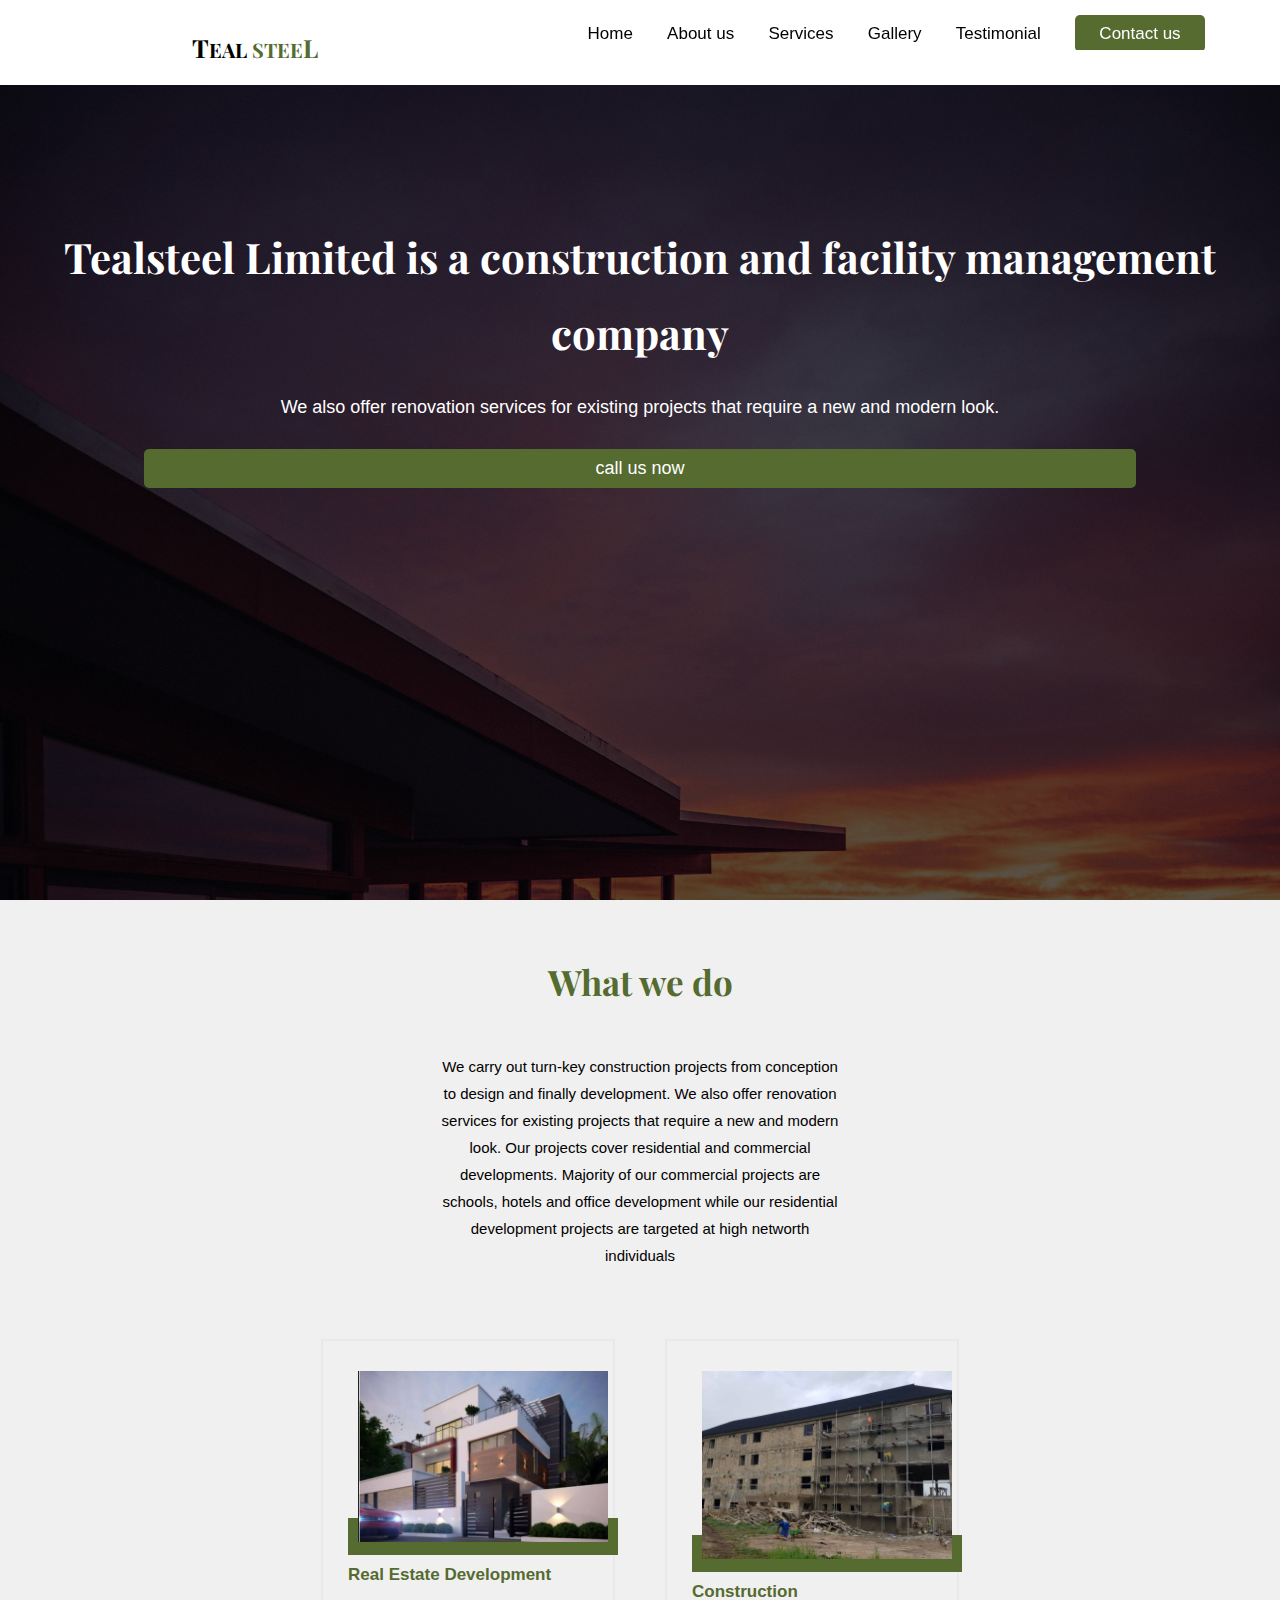
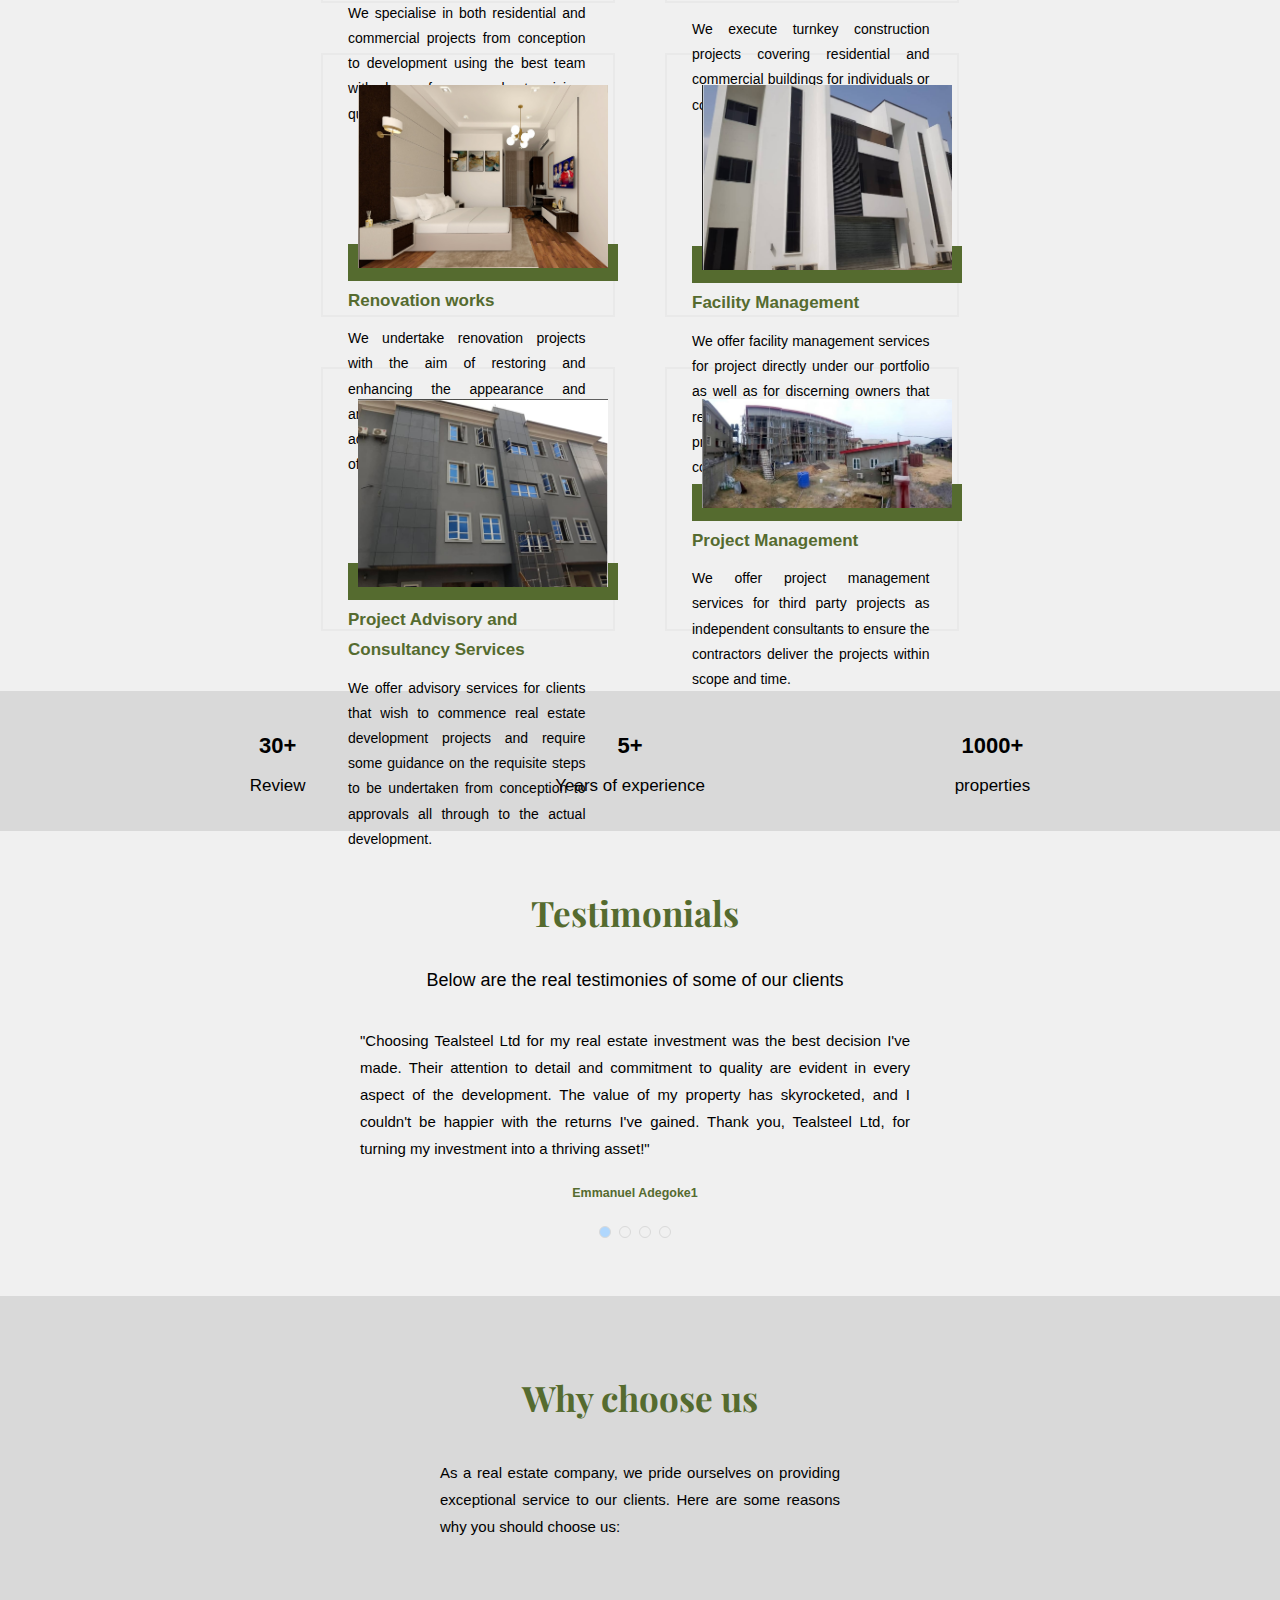
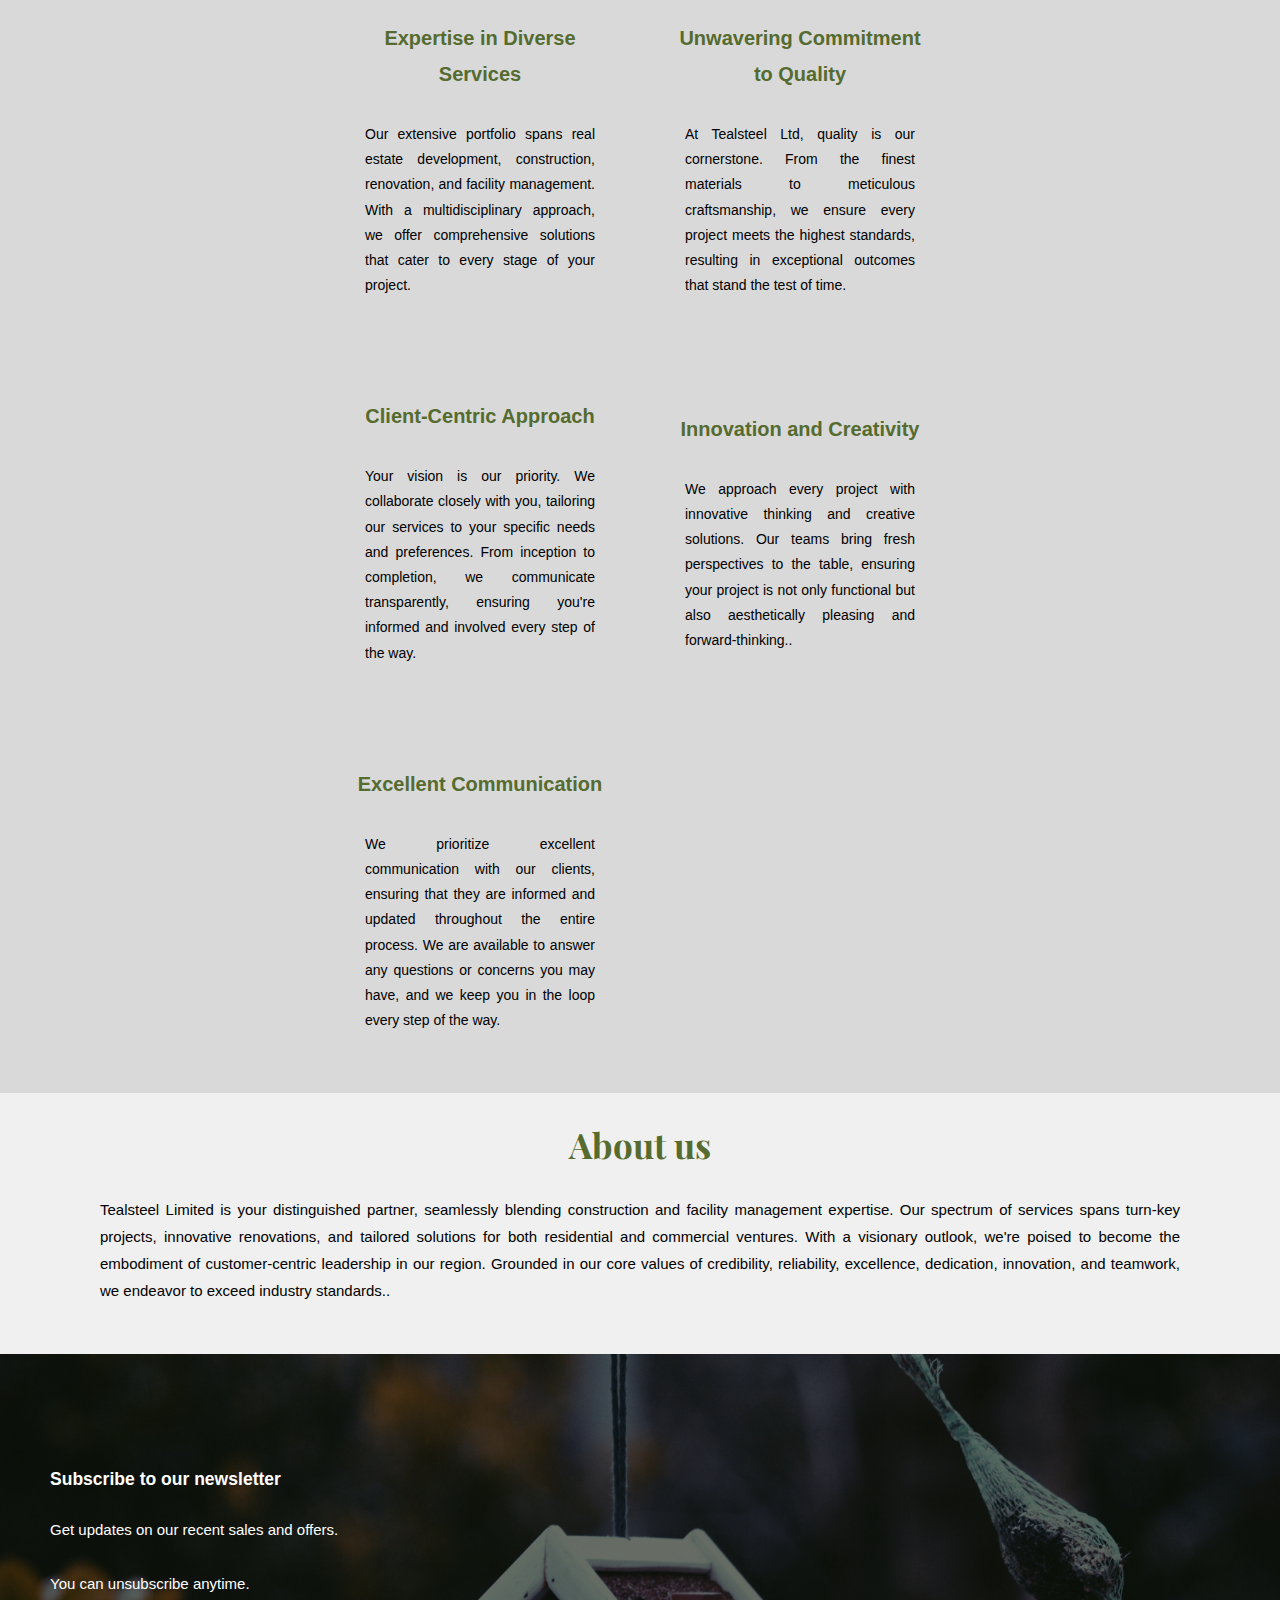
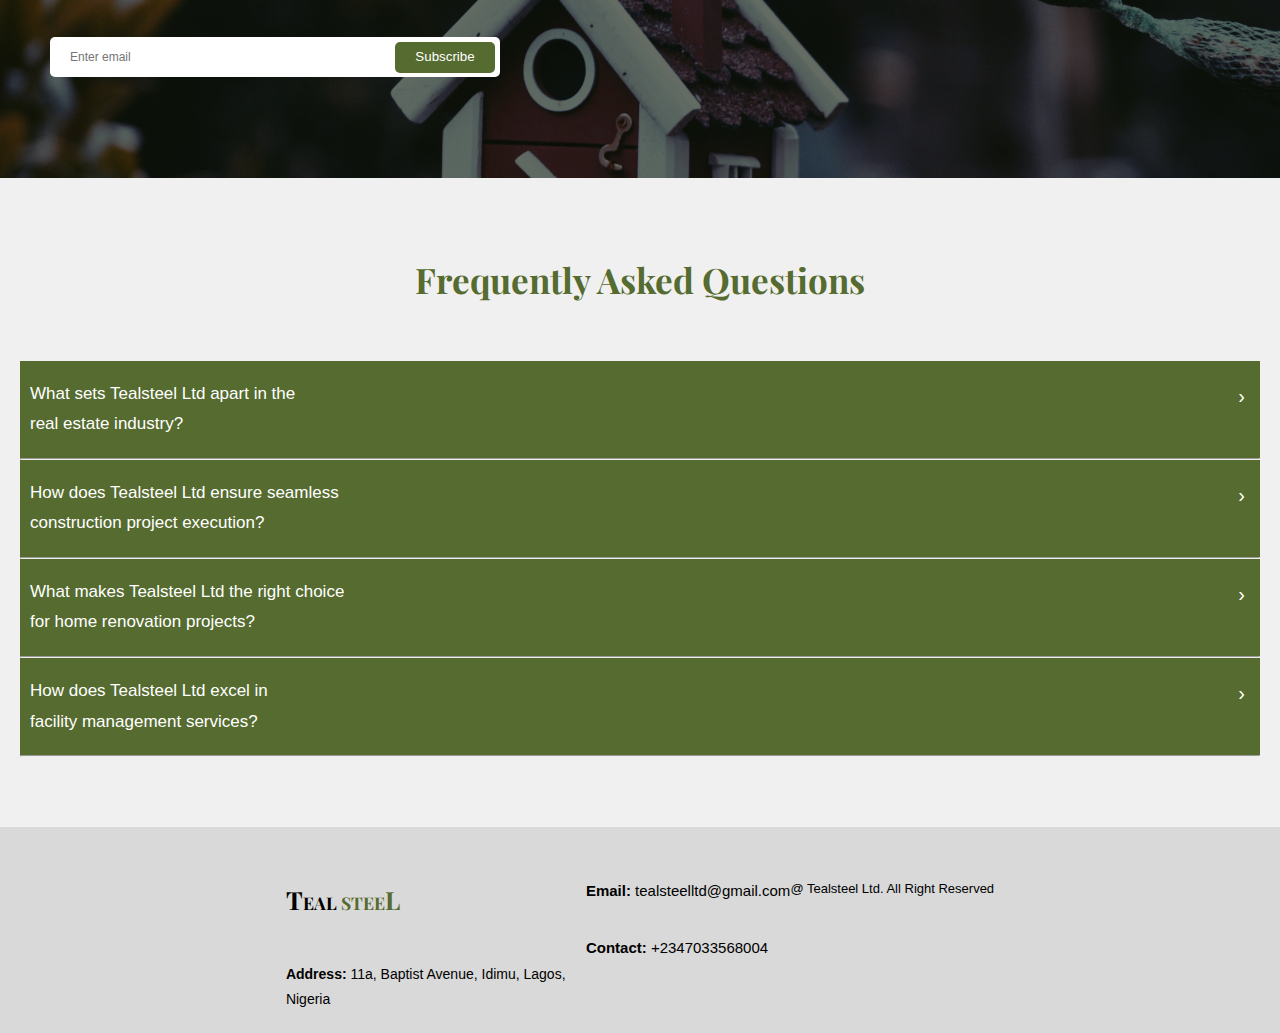
==== commit 27cc21c4: "Add files via upload" ====
--- a/index.html
+++ b/index.html
@@ -63,13 +63,13 @@
 
               <div class="nav-link">  <a href="about.html">About us</a></div>
              
-              <div class="nav-link">  <a href="services.html">Services</a></div>
+              <div class="nav-link">  <a href="index.html#services">Services</a></div>
 
               <div class="nav-link">  <a href="gallery.html">Gallery</a></div>
 
             <div class="nav-link">  <a href="index.html#testimonials">Testimonial</a></div>
 
-            <div  id="special-btn" class="nav-link"><a href="buy.html">Contact us</a></div>
+            <div  id="special-btn" class="nav-link"><a href="contact.html">Contact us</a></div>
           
             </div>
     
@@ -95,7 +95,7 @@
 
 
 <div class="home-call">
-  <a href="tel:+2348180451708">  <i class="fa fa-phone"></i>
+  <a href="tel:+2347033568004">  <i class="fa fa-phone"></i>
   call us now</a>
 </div>
 
@@ -196,7 +196,7 @@
     </span>
 
     <span>
-        <h4>7+</h4>
+        <h4>5+</h4>
         <p>Years of experience</p>
             </span>
 
@@ -467,26 +467,23 @@
       
       </div>
 
-          <h6>Address: 11a, Baptist Avenue,
-            Idimu, Lagos, Nigeria</h6>
-    
-</div>
-
-      <div class="foot-contact-card">
-          <p>Email:tealsteelltd@gmail.com</p>
-          <p>Contact: +2348180451708
-
-          <span>
-            <i class="fa-brands fa-square-instagram"></i>
-            <i class="fa-brands fa-facebook"></i>
-          </span>
+       
+      <h6><b> Address:</b> 11a, Baptist Avenue,
+        Idimu, Lagos, Nigeria</h6>
+
+</div>
+
+  <div class="foot-contact-card">
+      <p><b> Email: </b> tealsteelltd@gmail.com</p>
+      <p> <b>Contact:</b> +2347033568004 </p>
+
+     
+
       </div>
-
-      </div>
-<p class="copyright">@ TEALSTEEL LTD. All Right Reserved</p>
+<p class="copyright">@ Tealsteel Ltd. All Right Reserved</p>
   </footer>
 
 
  <script src="assets/js/main.js"></script>
     </body>
-</html>
+</html>--- a/assets/css/style.css
+++ b/assets/css/style.css
@@ -9,6 +9,11 @@
  */
 
 
+ body,html{
+	background: white;
+	font: 400 15px/1.8 "Lato", sans-serif;
+   }
+	  
 
 :root {
 	--color-bg:#556b2f;
@@ -72,7 +77,7 @@
 	font-size: 35px;
  }
  body {
-	font-family: 'Roboto', sans-serif;
+	
 
   scroll-behavior: smooth;
 
@@ -225,9 +230,9 @@
 display:flex;
 flex-direction:column; 
 position:absolute;
-background-color: var(--color-grey);
-
-height:300px;
+background-color: white;
+
+height:350px;
 transition: all 0.4s ease;
 top:63;
 width:100%;
@@ -412,17 +417,16 @@
 	.what-we-do-card{
 
 border:2px solid rgba(128, 128, 128, 0.068);
-width: 250px;
-height:200px;
+
 position:relative;
-padding: 30px 15px 10px 30px;
+padding: 30px 15px 20px 30px;
 	}
 
 
 
 
 .what-we-do-card h3{
-font-size:20px;
+font-size:22px;
 padding:20px 0 0px 0;
 color:#556b2f;
 }
@@ -435,7 +439,7 @@
 	.what-we-do-card span{
 		height:10px;
 		overflow: hidden;
-		color:#0073E3;
+		
 		background-color:#556b2f;;
 		padding:10px;
 		}
@@ -445,7 +449,7 @@
 	.what-we-do-mother{
 display:flex;
 flex-direction: column;
-gap:100px;
+gap:40px;
 padding-top:40px;
 padding-bottom:40px;
 justify-content:center;
@@ -509,6 +513,7 @@
 	padding: 30px 20px 20px 20px;
 	font-weight:300;
 	font-size: 15;
+	text-align: justify;
 }
 
 .testimonials h4{
@@ -582,7 +587,8 @@
 	
 	.why-us p{
 		font-weight:500;
-	
+		text-align: justify;
+		padding:10px;
 		}
 		
 
@@ -590,8 +596,7 @@
 	display:flex;
 	flex-direction: column;
 	justify-content:center;
-	padding-top: 30px;
-	padding-bottom: 30px;
+	padding:30px;
 	gap:20px;
 	
 }
@@ -604,12 +609,13 @@
 	.why-card p{
 		font-weight:300;
 		font-size: 14px;
-		
+		text-align: justify;
 		}
 
 .why-card h4{
 padding: 20px 0 20px 0;
 color:#556b2f;
+font-size:20px;
 }
 
 
@@ -629,6 +635,11 @@
 	padding-bottom: 20px;
 	color:#556b2f;
 }
+
+.about-us {
+	text-align:justify;
+}
+
 
 
 /* NEWSLETTER */
@@ -1326,4 +1337,4 @@
 				font-weight:bold;
 			  }
 
-	}+	}
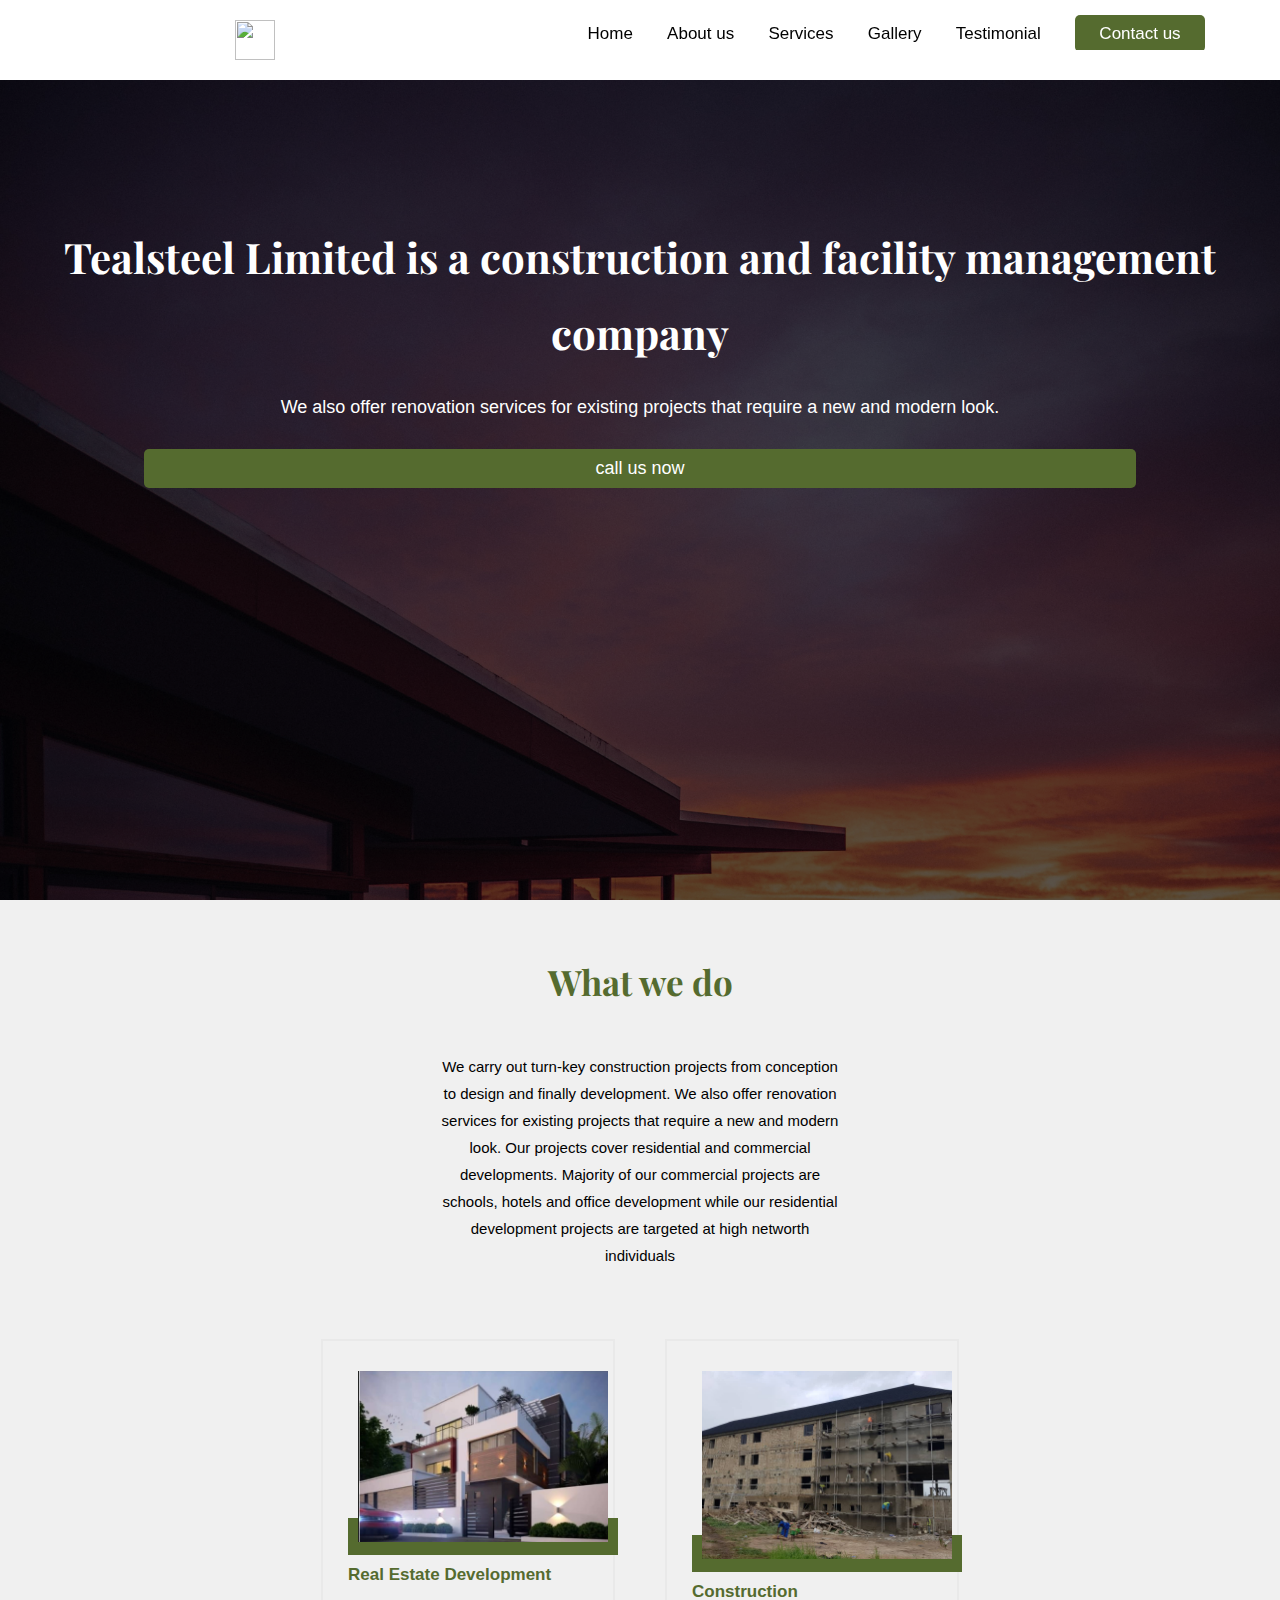
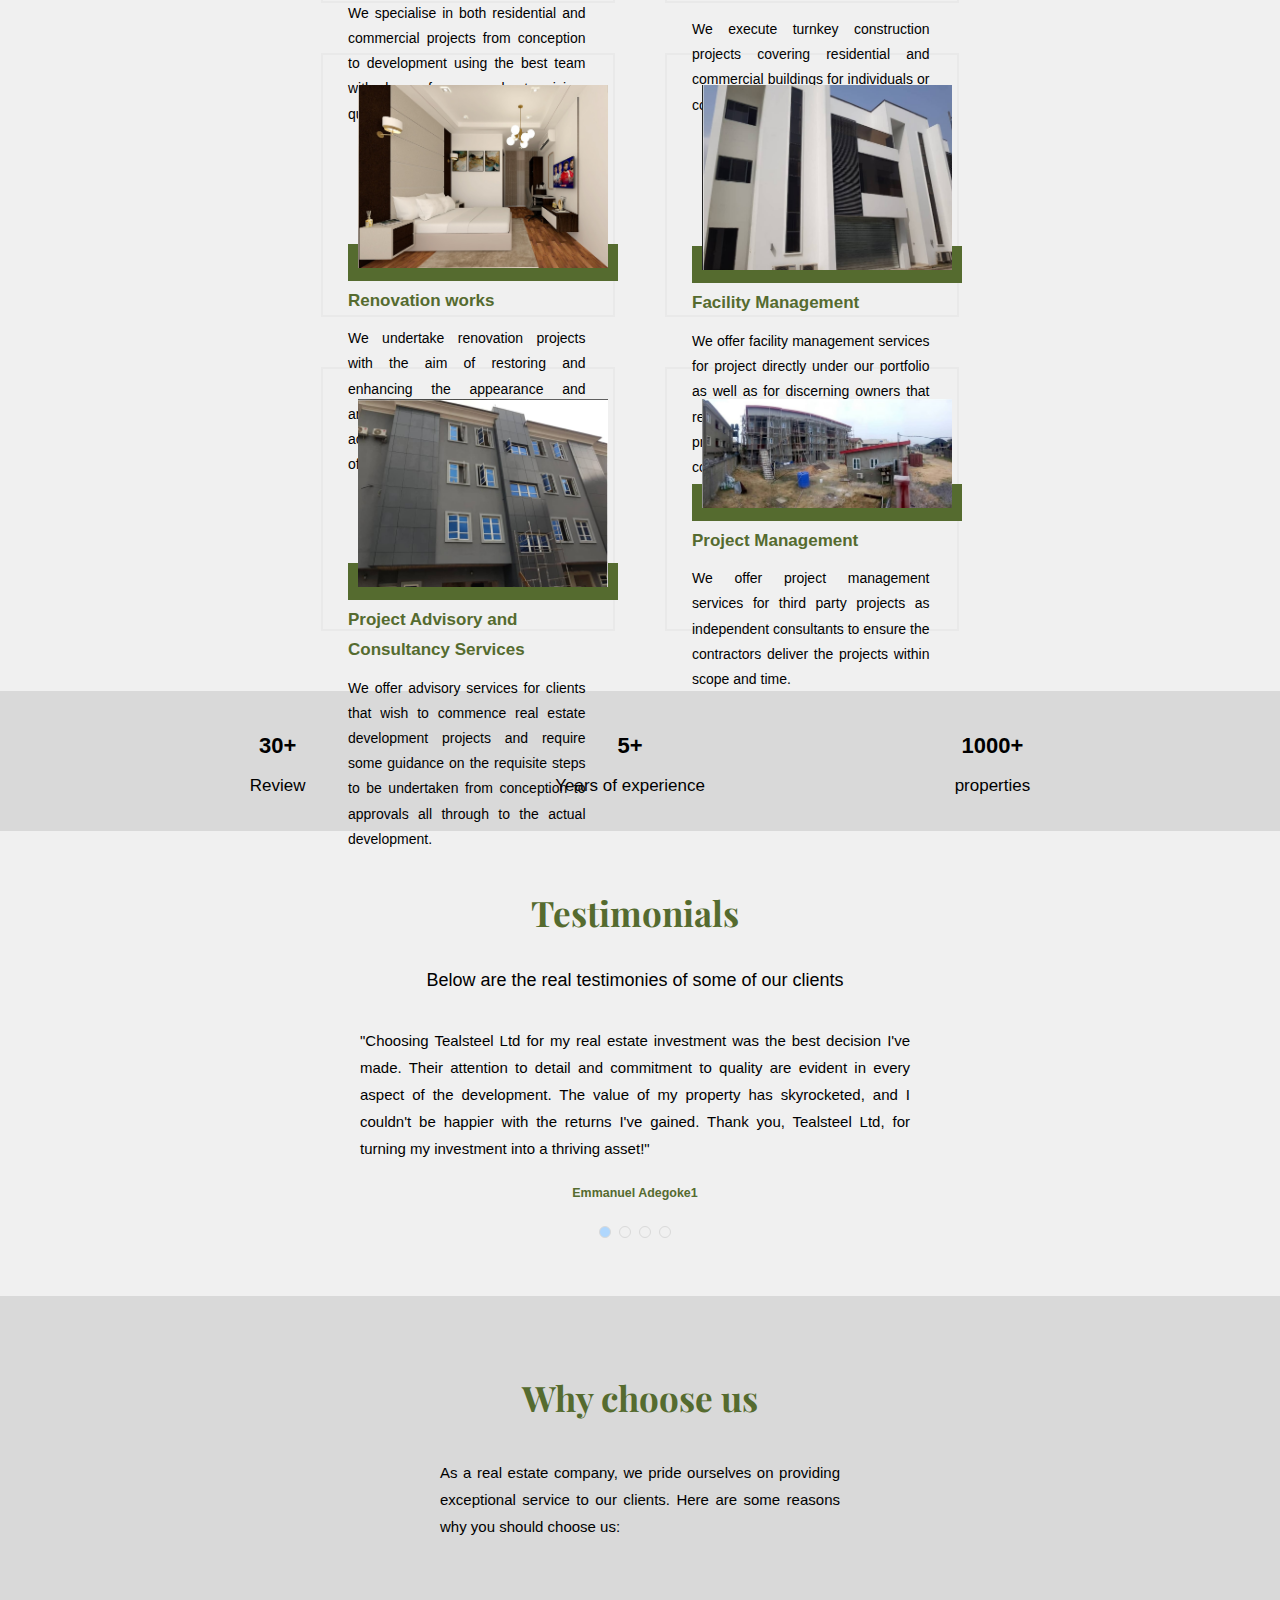
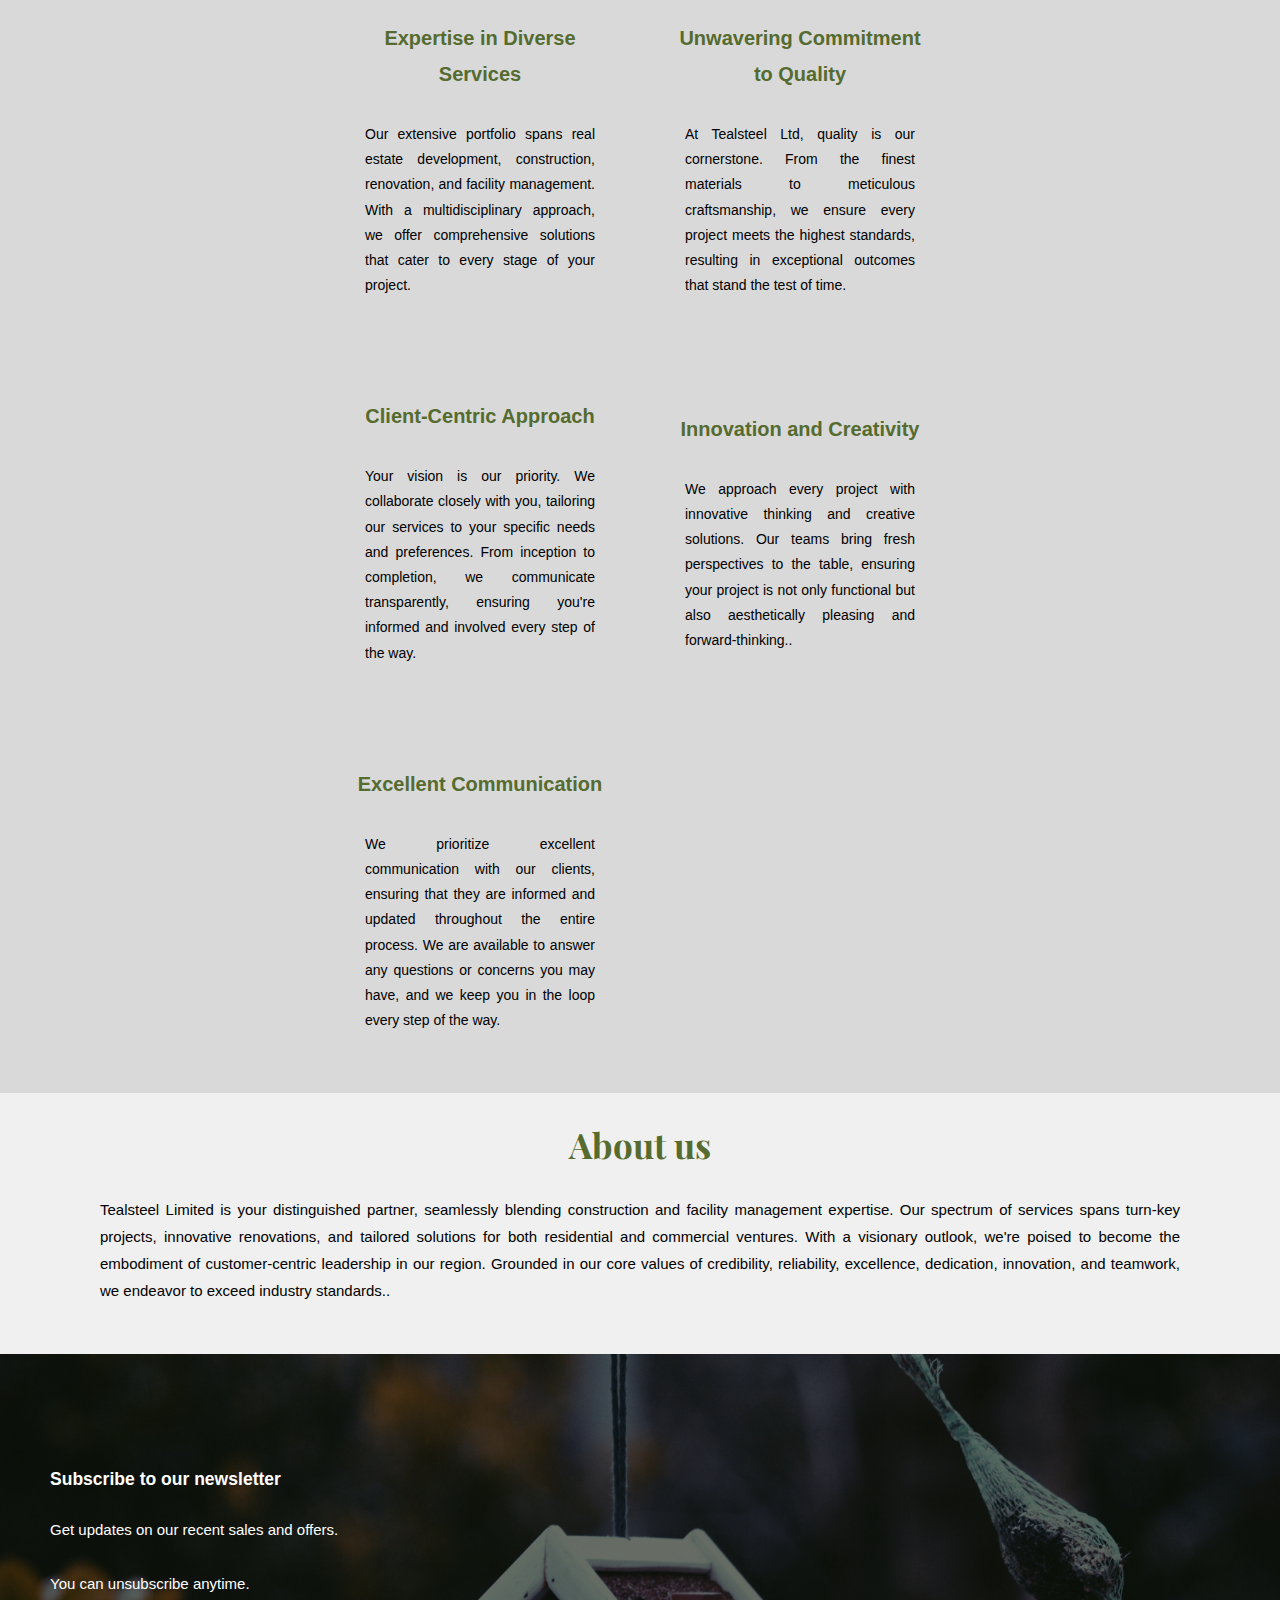
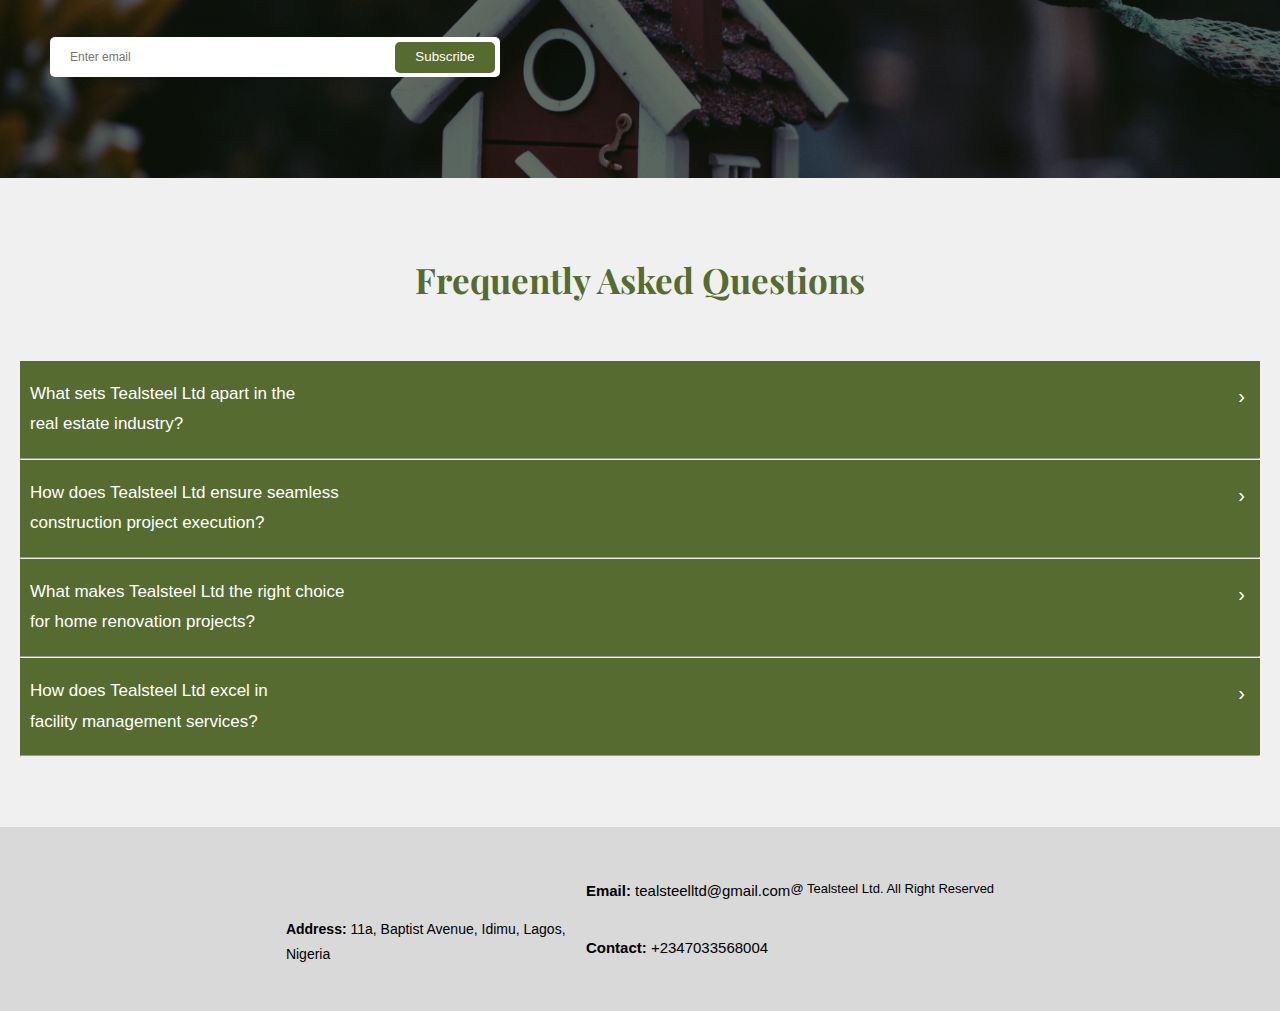
==== commit 275ed7e1: "Add files via upload" ====
--- a/index.html
+++ b/index.html
@@ -43,8 +43,8 @@
 <header>
 
   <a href="index.html"> <div class="logo-card">
-    
-    <h3><span style="font-size: 25PX;">T</span>EAL <span style="color: #556b2f;">STEE<span style="font-size: 25PX;">L</span></span></h3>
+    <img src="assets/images/logo (1).JPG" alt="">
+  <!--   <h3><span style="font-size: 25PX;">T</span>EAL <span style="color: #556b2f;">STEE<span style="font-size: 25PX;">L</span></span></h3> -->
      </div> </a>
 
 
@@ -458,12 +458,12 @@
 <div class="foot-right">
       <div class="foot-logo-card">
 
-      
-
-          <span>
+        <img src="assets/images/logo (1).JPG" alt="">
+
+      <!--  <span>
             <h3><span style="font-size: 25PX;">T</span>EAL <span style="color:#556b2f;">STEE<span style="font-size: 25PX;">L</span></span></h3>
        
-        </span>
+        </span> -->
       
       </div>
 
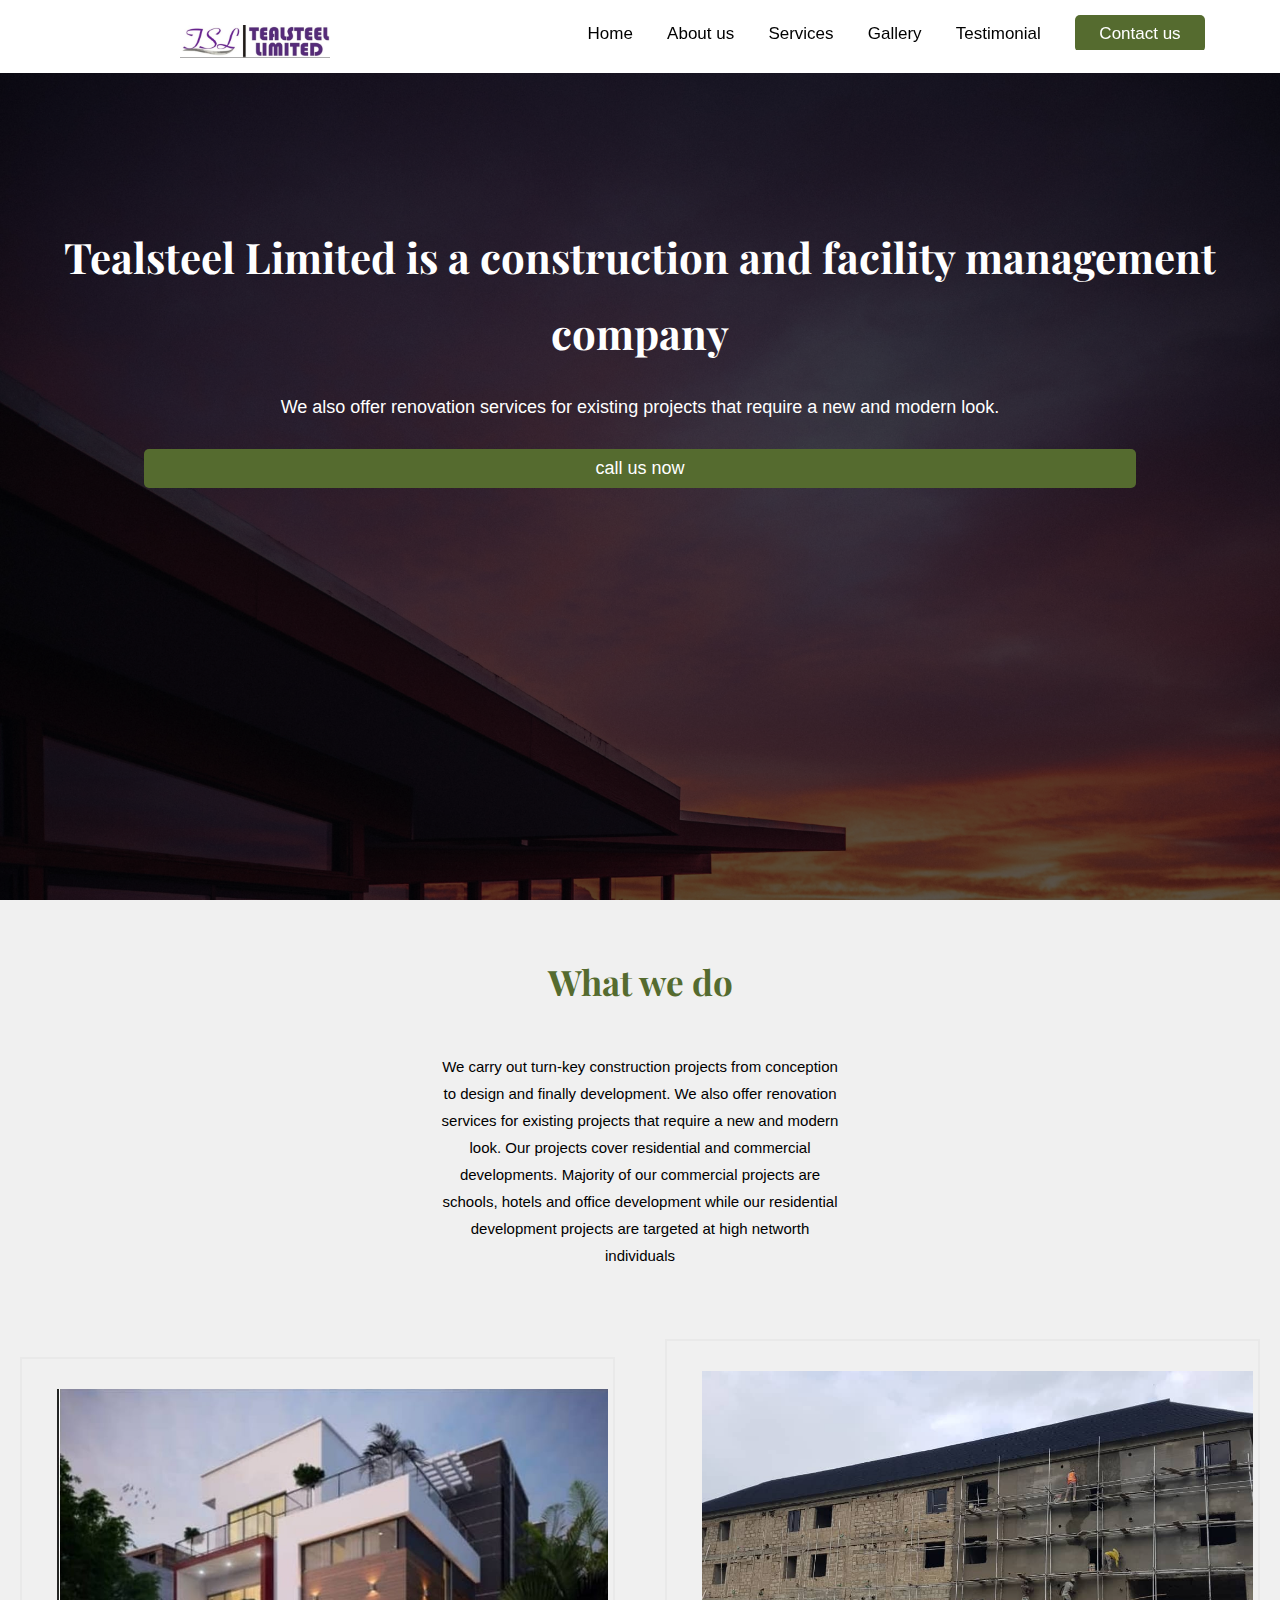
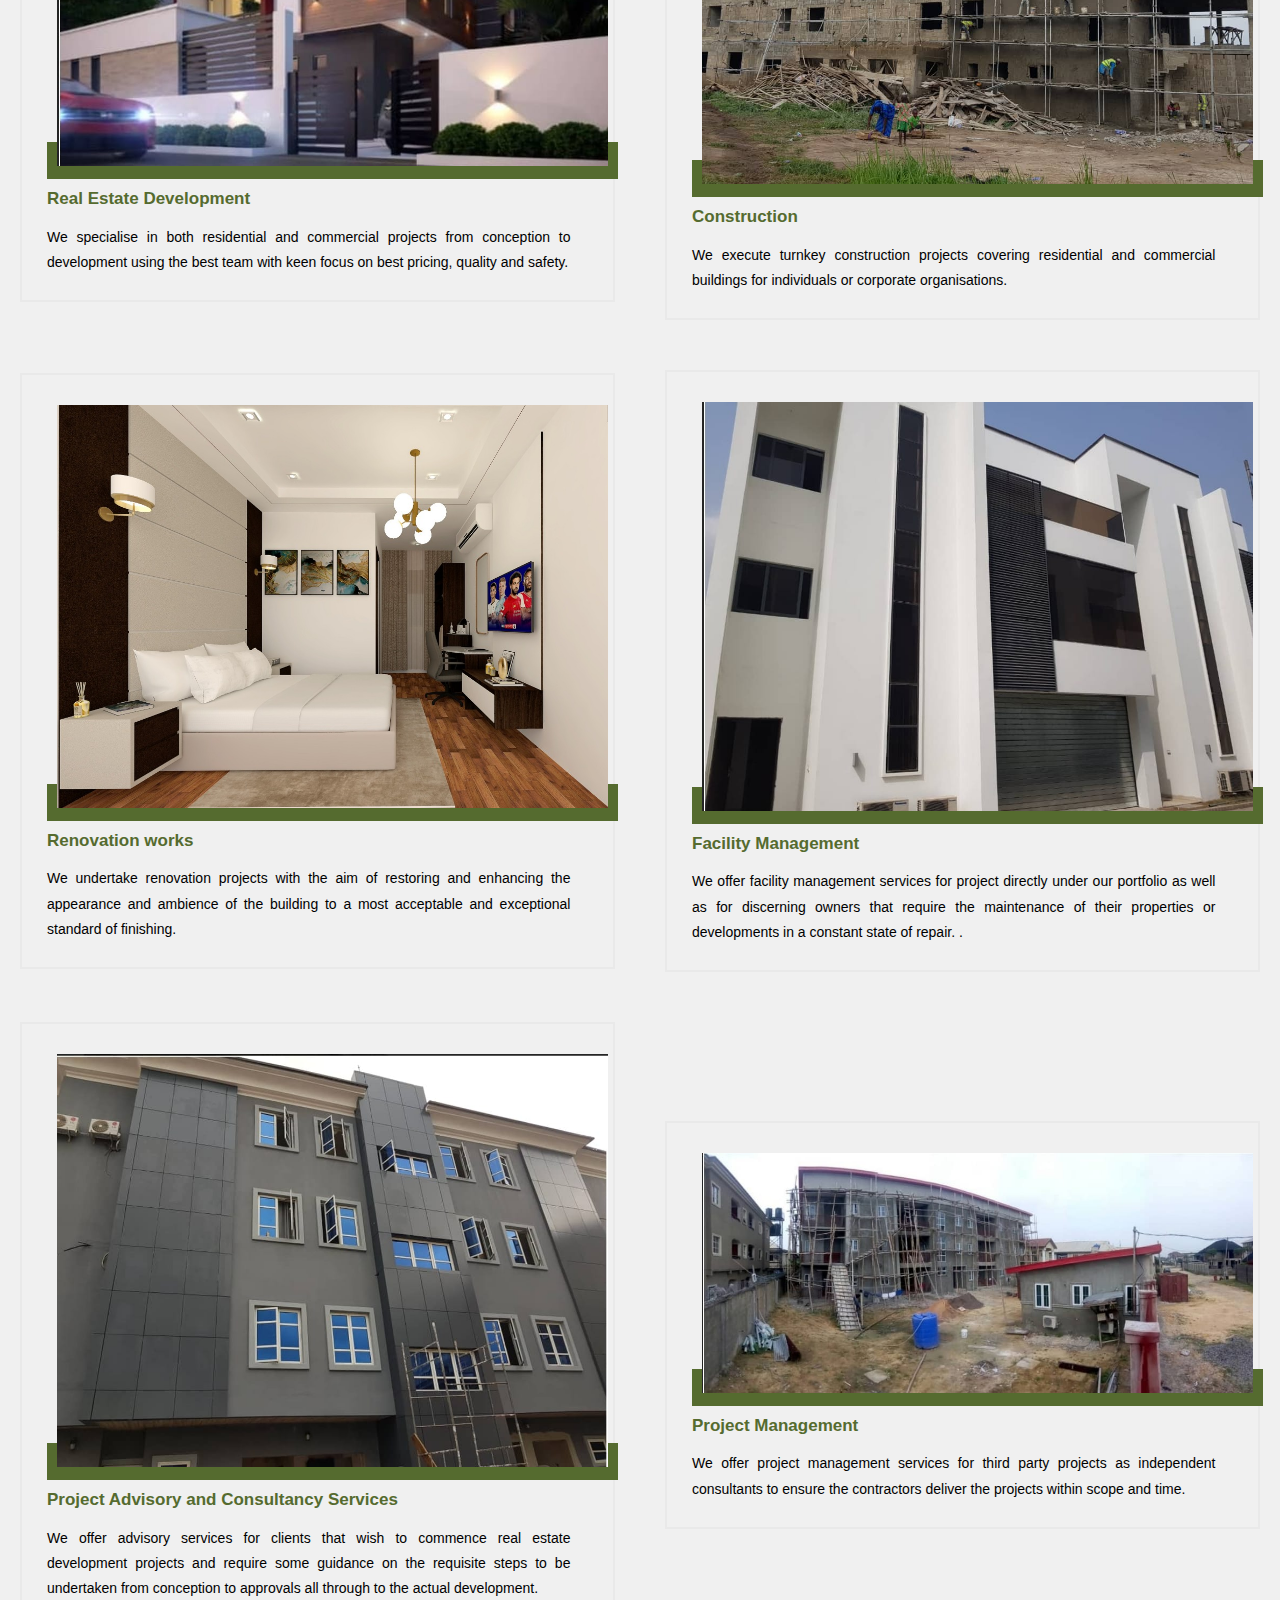
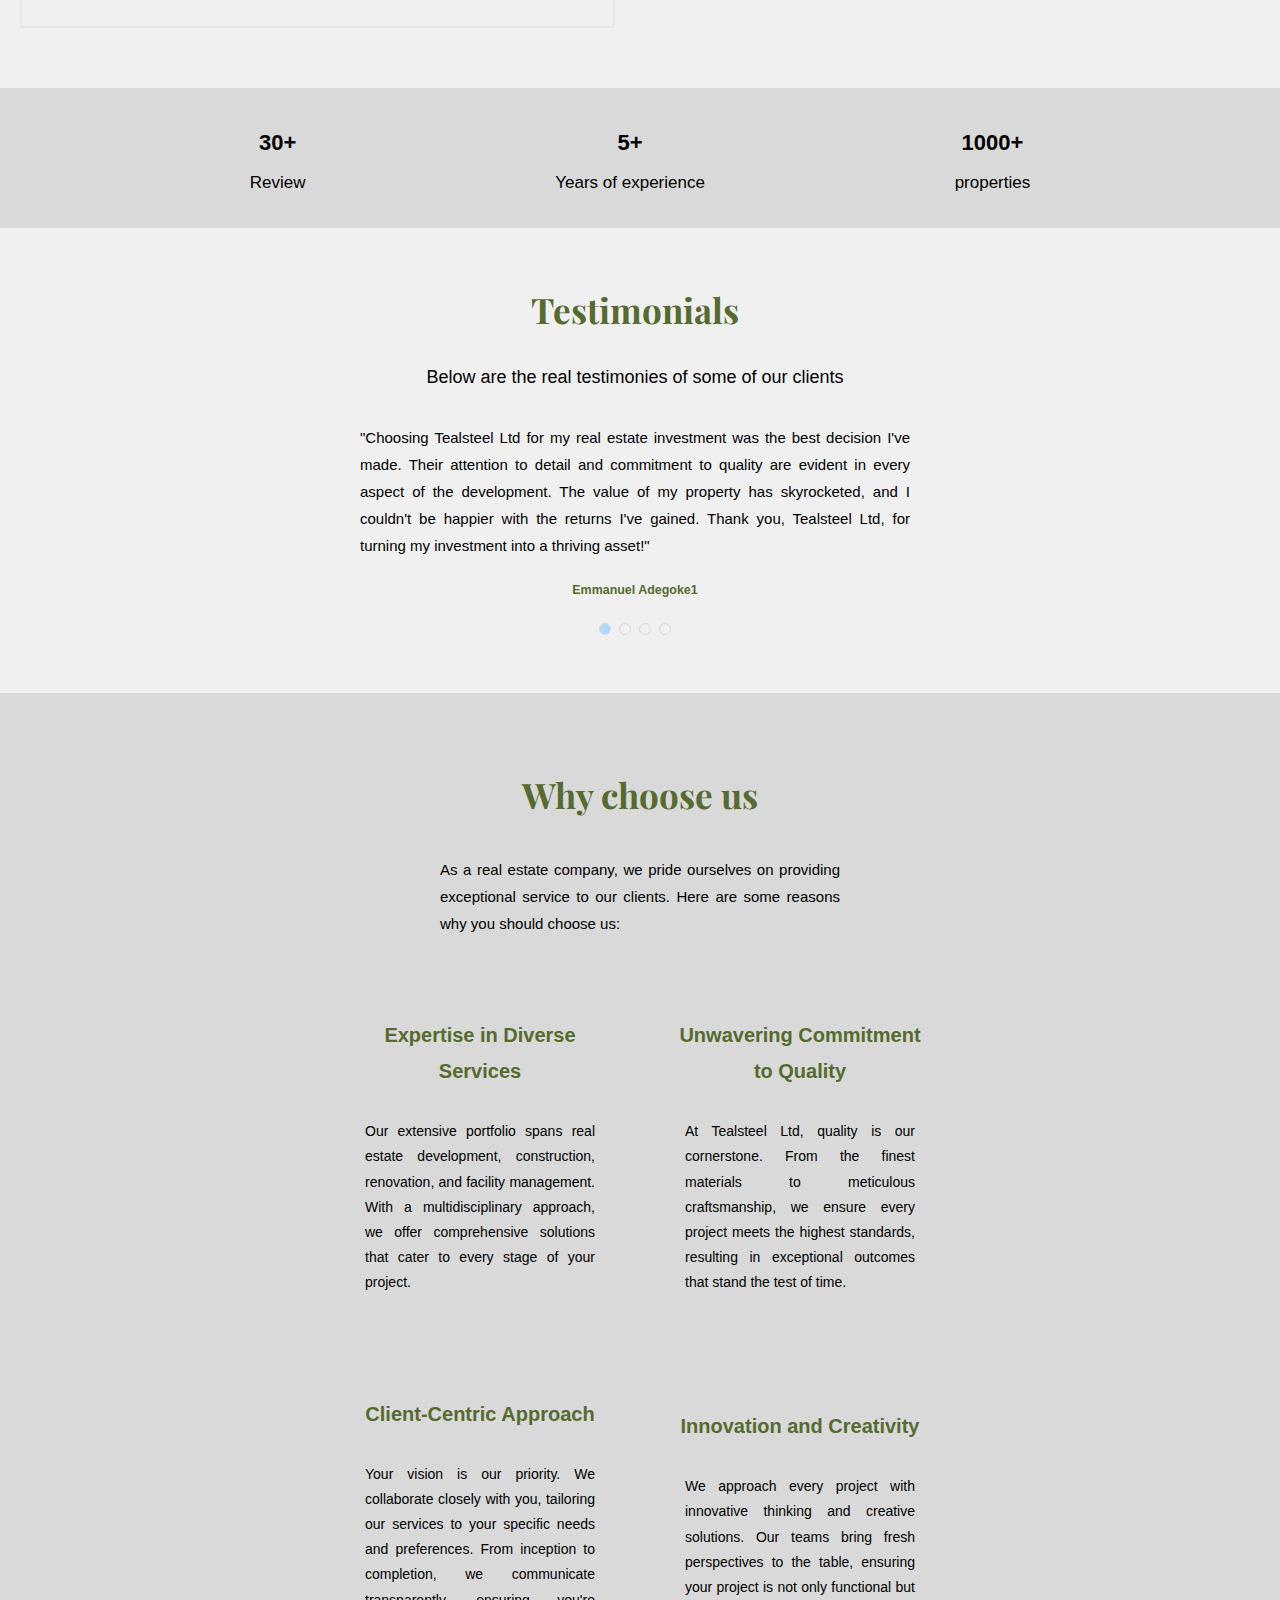
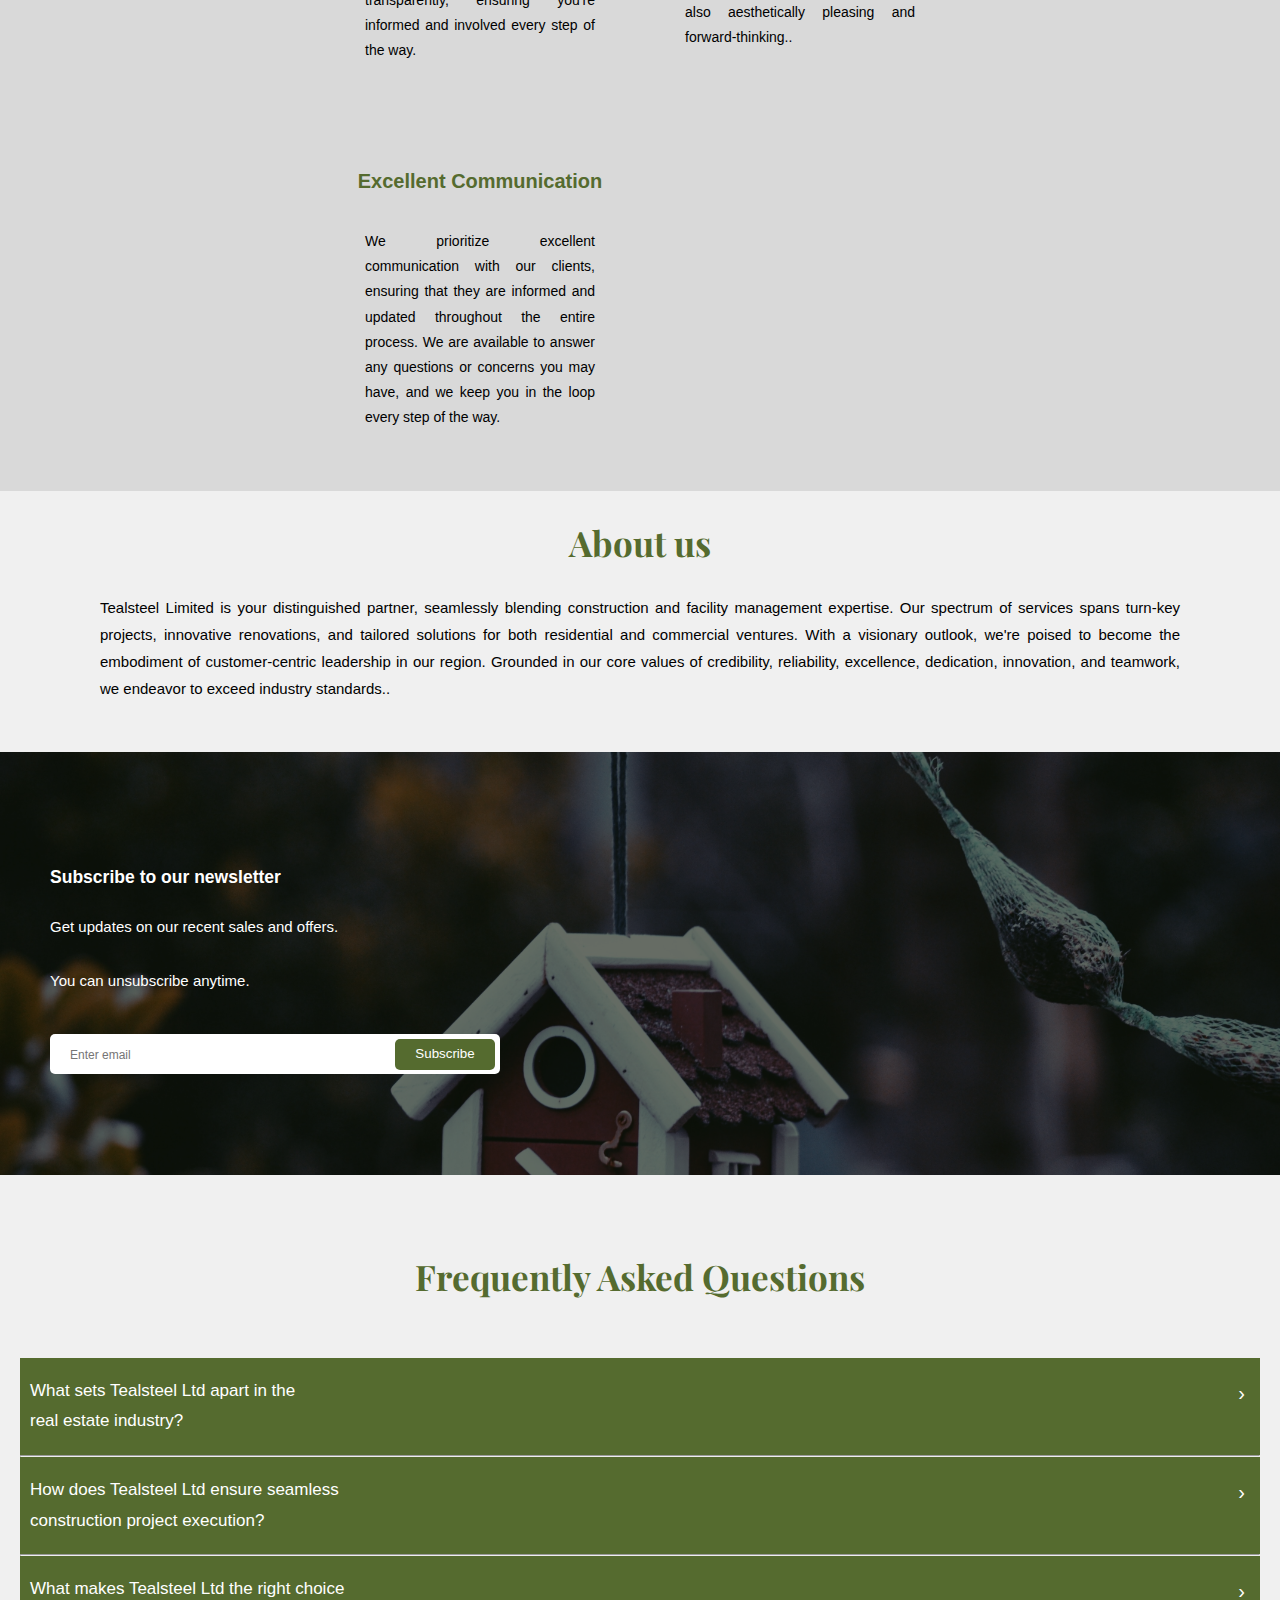
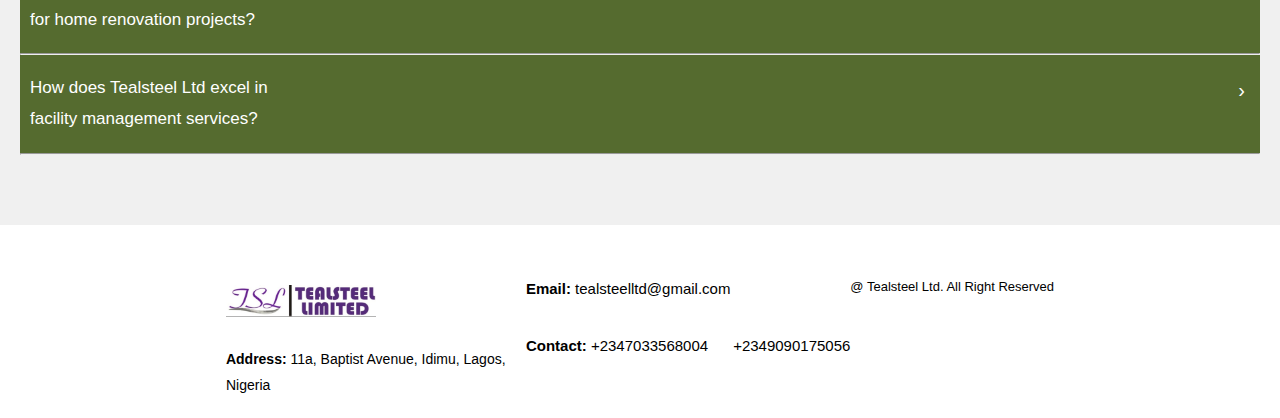
==== commit 5257ad72: "Update index.html" ====
--- a/index.html
+++ b/index.html
@@ -1,489 +1,488 @@
-<html>
-    <head>
-        <meta charset="UTF-8">
-  <meta http-equiv="X-UA-Compatible" content="IE=edge">
-  <meta name="viewport" content="width=device-width, initial-scale=1.0">
-        <title>
-          Tealsteel Construction and Facility Management Company.
-        </title>
-     
-        <link rel="preconnect" href="https://fonts.googleapis.com">
-<link rel="preconnect" href="https://fonts.gstatic.com" crossorigin>
-<link href="https://fonts.googleapis.com/css2?family=Satisfy&display=swap" rel="stylesheet">
-        <link rel="stylesheet" href="https://cdnjs.cloudflare.com/ajax/libs/font-awesome/6.1.2/css/all.min.css" 
-        integrity="sha512-1sCRPdkRXhBV2PBLUdRb4tMg1w2YPf37qatUFeS7zlBy7jJI8Lf4VHwWfZZfpXtYSLy85pkm9GaYVYMfw5BC1A=="
-         crossorigin="anonymous" 
-        referrerpolicy="no-referrer" />
-        <link href="assets/css/style.css" rel="stylesheet" type="text/css">
-        <link href="assets/css/mediaquery.css" rel="stylesheet" type="text/css">
-        <link rel="stylesheet" href="path/to/font-awesome/css/font-awesome.min.css">
-        <link rel="preconnect" href="https://fonts.googleapis.com">
-        <link rel="preconnect" href="https://fonts.gstatic.com" crossorigin>
-        <link
-          href="https://fonts.googleapis.com/css2?family=Monoton&family=Rubik:wght@300;400;500;600;700;800;900&display=swap"
-          rel="stylesheet">
-      
-    <!--============ Boxicons ===============-->
-    <link href='https://unpkg.com/boxicons@2.1.4/css/boxicons.min.css' rel='stylesheet'>
-
-    </head>
-    <body>
-
-
-
-
-        <div class="chat">
-            <a href="#"> <p class="chat-text">Chat with us</p></a>
-              <a href="#"><img class="whatsapp-img" src="assets/images/whatsapp-icon-logo-8CA4FB831E-seeklogo.com.png" ></a>
-          </div>  
-        
-          <div  class="scrollTop"><i class="fa-solid fa-chevron-up"></i></div>
-
-
-<header>
-
-  <a href="index.html"> <div class="logo-card">
-    <img src="assets/images/logo (1).JPG" alt="">
-  <!--   <h3><span style="font-size: 25PX;">T</span>EAL <span style="color: #556b2f;">STEE<span style="font-size: 25PX;">L</span></span></h3> -->
-     </div> </a>
-
-
-        
-
-         <div class="menu-btns">
-            <i class="fa-solid fa-bars open" width="50"></i>
-             <i id="close" class="fa-solid fa-xmark hide" width="50"></i> 
-           </div>
-    
-           <div id="menu-bar" class="slide">
-
-            <div class="nav-link-card">
-
-              <div class="nav-link">  <a href="index.html">Home</a></div>
-
-              <div class="nav-link">  <a href="about.html">About us</a></div>
-             
-              <div class="nav-link">  <a href="index.html#services">Services</a></div>
-
-              <div class="nav-link">  <a href="gallery.html">Gallery</a></div>
-
-            <div class="nav-link">  <a href="index.html#testimonials">Testimonial</a></div>
-
-            <div  id="special-btn" class="nav-link"><a href="contact.html">Contact us</a></div>
-          
-            </div>
-    
-
-    </div>
-    </header>
-
-  
-
-
-<section class="home">
-  
-    <div class="smallie">
-        <img   class="home-img" src="assets/images/IMG_6002.JPG">
-    </div>
-
-<div class="home-text">
-<h1>Tealsteel Limited is a construction and facility management company</h1>
-<h3>We also offer renovation services for existing projects that require a new and 
-  modern look.</h3>
-
-
-
-
-<div class="home-call">
-  <a href="tel:+2347033568004">  <i class="fa fa-phone"></i>
-  call us now</a>
-</div>
-
-</div>
-</section>
-
-
-
-<section id="services" class="what-we-do">
-<h1>What we do</h1>
-<p class="do-p"> We carry out turn-key construction projects from conception to design and finally 
-  development. We also offer renovation services for existing projects that require a new and 
-  modern look.
-  Our projects cover residential and commercial developments. Majority of our commercial 
-  projects are schools, hotels and office development while our residential development 
-  projects are targeted at high networth individuals</p>
-
-     <div class="what-we-do-mother">
-
-        <div class="what-we-do-card">
-          <span><img src="assets/images/tealsteel/t (30).JPG" width="100%"></span>
-<h3>Real Estate Development</h3>
-<p> We specialise in both residential and commercial projects from conception to development 
-  using the best team with keen focus on best pricing, quality and safety.</p>
-       
-        </div>
-
-        <div class="what-we-do-card">
-         <span><img src="assets/images/tealsteel/t (24).JPG" width="100%"></span>
-            <h3>Construction</h3>
-            <p> We execute turnkey construction projects covering residential and commercial buildings for 
-              individuals or corporate organisations.</p>
-         
-                    </div>
-
-                    <div class="what-we-do-card">
-                      <span><img src="assets/images/tealsteel/t (39).JPG" width="100%"></span>
-                        <h3>Renovation works</h3>
-                        <p>
-                          We undertake renovation projects with the aim of restoring and enhancing the appearance and 
-                          ambience of the building to a most acceptable and exceptional standard of finishing.</p>
-                       
-                                </div>
-
-                
-
-
-                                            <div class="what-we-do-card">
-                                              <span><img src="assets/images/tealsteel/t (9).JPG" width="100%"></span>
-                                                <h3> Facility Management</h3>
-                                                <p>
-                                                  We offer facility management services for project directly under our portfolio as well as for 
-                                                  discerning owners that require the maintenance of their properties or developments in a 
-                                                  constant state of repair.
-                                                  .</p>
-                                              
-                                                        </div>
-
-                                                        <div class="what-we-do-card">
-                                                          <span> <img src="assets/images/tealsteel/t (42).JPG" width="100%"></span>
-                                                            <h3> Project Advisory and Consultancy Services</h3>
-                                                            <p>
-                                                              We offer advisory services for clients that wish to commence real estate development 
-                                                              projects and require some guidance on the requisite steps to be undertaken from conception to 
-                                                              approvals all through to the actual development.
-                                                              </p>
-                                                          
-                                                                    </div>
-                        
-
-                                                                    <div class="what-we-do-card">
-                                                                      <span><img src="assets/images/tealsteel/t (22).JPG" width="100%"></span>
-                                                                        <h3> Project Management</h3>
-                                                                        <p> We offer project management services for third party projects as independent consultants to 
-                                                                          ensure the contractors deliver the projects within scope and time.</p>
-                                                                       
-                                                                                </div>
-                                    
-   
-
-     </div>
-
-</section>
-
-
-
-
-
-
-
-
-
-
-<section class="achievements">
-    <span>
-<h4>30+</h4>
-<p>Review</p>
-    </span>
-
-    <span>
-        <h4>5+</h4>
-        <p>Years of experience</p>
-            </span>
-
-            <span>
-                <h4>1000+</h4>
-                <p>properties</p>
-                    </span>     
-
-</section>
-
-<section id="testimonials" class="testimonials">
-<h1>Testimonials</h1>
-<h4>Below are the real testimonies of some of our clients</h4>
-
-<div class="test-card-mother">
-
-
-         <div class="testcard fade">
-    
-           <p>"Choosing Tealsteel Ltd for my real estate investment was the best decision I've made. 
-            Their attention to detail and commitment to quality are evident in every aspect of the development. The value of my property has skyrocketed, and I couldn't be happier with the returns 
-            I've gained. Thank you, Tealsteel Ltd, for turning my investment into a thriving asset!"
-            </p>
-         
-                <h5>Emmanuel Adegoke1</h5>
-         
-            </div>
-
-             <div class="testcard fade">
-    
-              <p>
-                "I was truly impressed with the professionalism and expertise displayed by Tealsteel Ltd during our construction project.
-                 From the initial consultation to the final touches, their team ensured that every step was executed flawlessly.
-                 The project was completed ahead of schedule and within budget, exceeding my expectations. I highly recommend Tealsteel Ltd for any construction needs!"
-                </p>
-             
-                    <h5> Michael Dare</h5>
-             
-                </div>
-
-
-
-                 <div class="testcard fade">
-    
-                  <p>"My home was in dire need of a makeover, and Tealsteel Ltd turned it into a stunning masterpiece! 
-                    Their renovation team breathed new life into every room, combining creativity with functionality. The attention to detail and the dedication to delivering exactly what I envisioned made the entire process enjoyable. 
-                    I'm thrilled with the results and grateful to Tealsteel Ltd for transforming my living space."
-                    </p>
-               
-                      <h5>Akinolu Smith</h5>
-               
-                  </div>
-
-                  <div class="testcard fade">
-    
-                    <p> "Tealsteel Ltd has been an invaluable partner in managing our facility. Their proactive approach to maintenance and their ability 
-                      to swiftly address any issues that arise have made a significant impact on our operations. With their expertise, our facility runs like a well-oiled machine, allowing us to focus on our core business.
-                       I highly recommend Tealsteel Ltd for their top-notch facility management services."</p>
-                 
-                        <h5>Aderibigbe Festus Tayo</h5>
-                 
-                    </div>
-
-</div>
-
-
-<div style="text-align: center;">
-  <span class="dot"></span>
-  <span class="dot"></span>
-  <span class="dot"></span>
-  <span class="dot"></span>
-</div>
-
-
-
-</section>
-
-
-<section class="why-us">
-<h1>Why choose us</h1>
-<p class="why-p">As a real estate company, we pride ourselves on providing exceptional service to our clients. Here are some reasons why you should choose us:</p>
-
-      <div class="why-card-mother">
-
-
-        <span class="why-card">
-   
-            <h4>Expertise in Diverse Services</h4>
-
-           <p> 
-            Our extensive portfolio spans real estate development, construction, renovation, and facility management. 
-            With a multidisciplinary approach, we offer comprehensive solutions that cater to every stage of your project.</p>
-        
-            </span>
-
-
-
-
-
-            <span class="why-card">
-   
-              <h4>Unwavering Commitment to Quality</h4>
-  
-             <p> 
-              At Tealsteel Ltd, quality is our cornerstone. From the finest materials to meticulous craftsmanship, 
-              we ensure every project meets the highest standards, resulting in exceptional outcomes that stand the test of time.</p>
-          
-              </span>
-
-
-            <span class="why-card">
-   
-                <h4>Client-Centric Approach</h4>
-
-               <p>
-                Your vision is our priority. We collaborate closely with you, tailoring our services to your specific needs and preferences.
-                 From inception to completion, we communicate transparently, ensuring you're informed and involved every step of the way.
-                
-                
-                </p>
-            
-                </span>
-
-
-
-                  <span class="why-card">
-   
-                    <h4>Innovation and Creativity</h4>
-        
-                   <p>
-                    
-We approach every project with innovative thinking and creative solutions. Our teams bring fresh perspectives to the table, ensuring your
- project is not only functional but also aesthetically pleasing and forward-thinking..</p>
-                
-                    </span>
-
-
-
-
-                    <span class="why-card">
-   
-                      <h4>Excellent Communication</h4>
-          
-                     <p> We prioritize excellent communication with our clients, ensuring that they are informed and updated
-                       throughout the entire process. We are available to answer any questions or concerns you may have, and we keep you in the loop every step of the way.</p>
-                  
-                      </span>
-
-
-
-                        
-
-</div>
-</section>
-
-
-
-<section id="about" class="about-us">
-<h1>About us</h1>
-<p>Tealsteel Limited is your distinguished partner, seamlessly blending construction and facility management expertise.
-   Our spectrum of services spans turn-key projects, innovative renovations, and tailored solutions for both residential
-    and commercial ventures. With a visionary outlook, we're poised to become the embodiment of customer-centric leadership
-     in our region. Grounded in our core values of credibility, reliability, excellence, dedication, innovation, and teamwork, 
-     we endeavor to exceed industry standards..</p>
-
-</section>
-
-
-<section class="newsletter">
-<h3>Subscribe to our newsletter</h3>
-<p>Get updates on our recent sales and offers. <br><br>  You can unsubscribe anytime.</p>
-
-    <form id="news-form" action="">
-        <input type="email" id="email" name="Email" placeholder="Enter email" id="email" required> 
-        <button>Subscribe</button>
-        </form>
-
-</section>
-
-
-
-
-<section id="faq">
-    <h1>Frequently Asked Questions</h1>
-    
-    <div class="faq-mother">
-    
-      <div class="faq-card">
-    <div class="faq-header" >What sets Tealsteel Ltd apart in the <br> real estate industry? </div>
-    
-    <div class="faq-answer">
-      <div class="faq-answer-content">
-        At Tealsteel Ltd, our unwavering commitment to attention to detail and dedication to quality truly set us apart. 
-        From meticulously designed developments to a focus on maximizing property value, we ensure that every aspect of 
-        our real estate projects meets the highest standards. Your investment is not just a transaction to us; it's a pathway to a thriving asset.</div>
-    </div>
-      </div>
-
-<hr>
-
-      <div class="faq-card">
-        <div class="faq-header" >How does Tealsteel Ltd ensure seamless <br> construction project execution?</div>
-        
-        <div class="faq-answer">
-          <div class="faq-answer-content">
-            Tealsteel Ltd stands out for its unparalleled professionalism and expertise in construction. Our team ensures flawless execution, 
-            from the initial consultation to the final touches. By adhering to strict timelines and budget considerations, we consistently exceed expectations.
-             Choose Tealsteel Ltd for your construction needs, and experience a project that's completed ahead of schedule and within budget..</div>
-        </div>
-          </div>
-  
-  <hr>
-  
-      <div class="faq-card">
-        <div class="faq-header" >  What makes Tealsteel Ltd the right choice <br> for home renovation projects?</div>
-        
-        <div class="faq-answer">
-          <div class="faq-answer-content">Tealsteel Ltd specializes in turning your home renovation vision into reality.
-             Our renovation team breathes new life into every room, combining creativity with functionality. With an eye
-              for detail and a commitment to delivering exactly what you envision, we transform your living space into a stunning masterpiece.
-             Experience the joy of a home makeover with Tealsteel Ltd.</div>
-        </div>
-          </div>
-  
-  <hr>
-  
-          <div class="faq-card">
-            <div class="faq-header" >How does Tealsteel Ltd excel in <br> facility management services?</div>
-            
-            <div class="faq-answer">
-              <div class="faq-answer-content">
-                
-                Tealsteel Ltd is your partner for top-notch facility management. Our proactive approach to maintenance and swift
-                 issue resolution make a significant impact on facility operations. With Tealsteel Ltd's expertise, your facility
-                  runs like a well-oiled machine, allowing you to focus on your core business. 
-                Trust us to manage your facility, and experience the benefits of seamless operations.
-              </div>
-            </div>
-              </div>
-  <hr>
-  
-             
-    
-    
-    </section>
-  
-  
-
-
-  
-    
-    
-    
-
-
-    <footer>
-
-      <div class="foot-mother">
-<div class="foot-right">
-      <div class="foot-logo-card">
-
-        <img src="assets/images/logo (1).JPG" alt="">
-
-      <!--  <span>
-            <h3><span style="font-size: 25PX;">T</span>EAL <span style="color:#556b2f;">STEE<span style="font-size: 25PX;">L</span></span></h3>
-       
-        </span> -->
-      
-      </div>
-
-       
-      <h6><b> Address:</b> 11a, Baptist Avenue,
-        Idimu, Lagos, Nigeria</h6>
-
-</div>
-
-  <div class="foot-contact-card">
-      <p><b> Email: </b> tealsteelltd@gmail.com</p>
-      <p> <b>Contact:</b> +2347033568004 </p>
-
-     
-
-      </div>
-<p class="copyright">@ Tealsteel Ltd. All Right Reserved</p>
-  </footer>
-
-
- <script src="assets/js/main.js"></script>
-    </body>
-</html>+<html>
+    <head>
+        <meta charset="UTF-8">
+  <meta http-equiv="X-UA-Compatible" content="IE=edge">
+  <meta name="viewport" content="width=device-width, initial-scale=1.0">
+        <title>
+          Tealsteel Construction and Facility Management Company.
+        </title>
+     
+        <link rel="preconnect" href="https://fonts.googleapis.com">
+<link rel="preconnect" href="https://fonts.gstatic.com" crossorigin>
+<link href="https://fonts.googleapis.com/css2?family=Satisfy&display=swap" rel="stylesheet">
+        <link rel="stylesheet" href="https://cdnjs.cloudflare.com/ajax/libs/font-awesome/6.1.2/css/all.min.css" 
+        integrity="sha512-1sCRPdkRXhBV2PBLUdRb4tMg1w2YPf37qatUFeS7zlBy7jJI8Lf4VHwWfZZfpXtYSLy85pkm9GaYVYMfw5BC1A=="
+         crossorigin="anonymous" 
+        referrerpolicy="no-referrer" />
+        <link href="assets/css/style.css" rel="stylesheet" type="text/css">
+        <link href="assets/css/mediaquery.css" rel="stylesheet" type="text/css">
+        <link rel="stylesheet" href="path/to/font-awesome/css/font-awesome.min.css">
+        <link rel="preconnect" href="https://fonts.googleapis.com">
+        <link rel="preconnect" href="https://fonts.gstatic.com" crossorigin>
+        <link
+          href="https://fonts.googleapis.com/css2?family=Monoton&family=Rubik:wght@300;400;500;600;700;800;900&display=swap"
+          rel="stylesheet">
+      
+    <!--============ Boxicons ===============-->
+    <link href='https://unpkg.com/boxicons@2.1.4/css/boxicons.min.css' rel='stylesheet'>
+
+    </head>
+    <body>
+
+
+
+
+        <div class="chat">
+            <a href="#"> <p class="chat-text">Chat with us</p></a>
+              <a href="#"><img class="whatsapp-img" src="assets/images/whatsapp-icon-logo-8CA4FB831E-seeklogo.com.png" ></a>
+          </div>  
+        
+          <div  class="scrollTop"><i class="fa-solid fa-chevron-up"></i></div>
+
+
+<header>
+
+  <a href="index.html"> <div class="logo-card">
+    <img src="assets/images/logo (1).JPG" alt="">
+  <!--   <h3><span style="font-size: 25PX;">T</span>EAL <span style="color: #556b2f;">STEE<span style="font-size: 25PX;">L</span></span></h3> -->
+     </div> </a>
+
+
+        
+
+         <div class="menu-btns">
+            <i class="fa-solid fa-bars open" width="50"></i>
+             <i id="close" class="fa-solid fa-xmark hide" width="50"></i> 
+           </div>
+    
+           <div id="menu-bar" class="slide">
+
+            <div class="nav-link-card">
+
+              <div class="nav-link">  <a href="index.html">Home</a></div>
+
+              <div class="nav-link">  <a href="about.html">About us</a></div>
+             
+              <div class="nav-link">  <a href="index.html#services">Services</a></div>
+
+              <div class="nav-link">  <a href="gallery.html">Gallery</a></div>
+
+            <div class="nav-link">  <a href="index.html#testimonials">Testimonial</a></div>
+
+            <div  id="special-btn" class="nav-link"><a href="contact.html">Contact us</a></div>
+          
+            </div>
+    
+
+    </div>
+    </header>
+
+  
+
+
+<section class="home">
+  
+    <div class="smallie">
+        <img   class="home-img" src="assets/images/IMG_6002.JPG">
+    </div>
+
+<div class="home-text">
+<h1>Tealsteel Limited is a construction and facility management company</h1>
+<h3>We also offer renovation services for existing projects that require a new and 
+  modern look.</h3>
+
+
+
+
+<div class="home-call">
+  <a href="tel:+2347033568004">  <i class="fa fa-phone"></i>
+  call us now</a>
+</div>
+
+</div>
+</section>
+
+
+
+<section id="services" class="what-we-do">
+<h1>What we do</h1>
+<p class="do-p"> We carry out turn-key construction projects from conception to design and finally 
+  development. We also offer renovation services for existing projects that require a new and 
+  modern look.
+  Our projects cover residential and commercial developments. Majority of our commercial 
+  projects are schools, hotels and office development while our residential development 
+  projects are targeted at high networth individuals</p>
+
+     <div class="what-we-do-mother">
+
+        <div class="what-we-do-card">
+          <span><img src="assets/images/tealsteel/t (30).JPG" width="100%"></span>
+<h3>Real Estate Development</h3>
+<p> We specialise in both residential and commercial projects from conception to development 
+  using the best team with keen focus on best pricing, quality and safety.</p>
+       
+        </div>
+
+        <div class="what-we-do-card">
+         <span><img src="assets/images/tealsteel/t (24).JPG" width="100%"></span>
+            <h3>Construction</h3>
+            <p> We execute turnkey construction projects covering residential and commercial buildings for 
+              individuals or corporate organisations.</p>
+         
+                    </div>
+
+                    <div class="what-we-do-card">
+                      <span><img src="assets/images/tealsteel/t (39).JPG" width="100%"></span>
+                        <h3>Renovation works</h3>
+                        <p>
+                          We undertake renovation projects with the aim of restoring and enhancing the appearance and 
+                          ambience of the building to a most acceptable and exceptional standard of finishing.</p>
+                       
+                                </div>
+
+                
+
+
+                                            <div class="what-we-do-card">
+                                              <span><img src="assets/images/tealsteel/t (9).JPG" width="100%"></span>
+                                                <h3> Facility Management</h3>
+                                                <p>
+                                                  We offer facility management services for project directly under our portfolio as well as for 
+                                                  discerning owners that require the maintenance of their properties or developments in a 
+                                                  constant state of repair.
+                                                  .</p>
+                                              
+                                                        </div>
+
+                                                        <div class="what-we-do-card">
+                                                          <span> <img src="assets/images/tealsteel/t (42).JPG" width="100%"></span>
+                                                            <h3> Project Advisory and Consultancy Services</h3>
+                                                            <p>
+                                                              We offer advisory services for clients that wish to commence real estate development 
+                                                              projects and require some guidance on the requisite steps to be undertaken from conception to 
+                                                              approvals all through to the actual development.
+                                                              </p>
+                                                          
+                                                                    </div>
+                        
+
+                                                                    <div class="what-we-do-card">
+                                                                      <span><img src="assets/images/tealsteel/t (22).JPG" width="100%"></span>
+                                                                        <h3> Project Management</h3>
+                                                                        <p> We offer project management services for third party projects as independent consultants to 
+                                                                          ensure the contractors deliver the projects within scope and time.</p>
+                                                                       
+                                                                                </div>
+                                    
+   
+
+     </div>
+
+</section>
+
+
+
+
+
+
+
+
+
+
+<section class="achievements">
+    <span>
+<h4>30+</h4>
+<p>Review</p>
+    </span>
+
+    <span>
+        <h4>5+</h4>
+        <p>Years of experience</p>
+            </span>
+
+            <span>
+                <h4>1000+</h4>
+                <p>properties</p>
+                    </span>     
+
+</section>
+
+<section id="testimonials" class="testimonials">
+<h1>Testimonials</h1>
+<h4>Below are the real testimonies of some of our clients</h4>
+
+<div class="test-card-mother">
+
+
+         <div class="testcard fade">
+    
+           <p>"Choosing Tealsteel Ltd for my real estate investment was the best decision I've made. 
+            Their attention to detail and commitment to quality are evident in every aspect of the development. The value of my property has skyrocketed, and I couldn't be happier with the returns 
+            I've gained. Thank you, Tealsteel Ltd, for turning my investment into a thriving asset!"
+            </p>
+         
+                <h5>Emmanuel Adegoke1</h5>
+         
+            </div>
+
+             <div class="testcard fade">
+    
+              <p>
+                "I was truly impressed with the professionalism and expertise displayed by Tealsteel Ltd during our construction project.
+                 From the initial consultation to the final touches, their team ensured that every step was executed flawlessly.
+                 The project was completed ahead of schedule and within budget, exceeding my expectations. I highly recommend Tealsteel Ltd for any construction needs!"
+                </p>
+             
+                    <h5> Michael Dare</h5>
+             
+                </div>
+
+
+
+                 <div class="testcard fade">
+    
+                  <p>"My home was in dire need of a makeover, and Tealsteel Ltd turned it into a stunning masterpiece! 
+                    Their renovation team breathed new life into every room, combining creativity with functionality. The attention to detail and the dedication to delivering exactly what I envisioned made the entire process enjoyable. 
+                    I'm thrilled with the results and grateful to Tealsteel Ltd for transforming my living space."
+                    </p>
+               
+                      <h5>Akinolu Smith</h5>
+               
+                  </div>
+
+                  <div class="testcard fade">
+    
+                    <p> "Tealsteel Ltd has been an invaluable partner in managing our facility. Their proactive approach to maintenance and their ability 
+                      to swiftly address any issues that arise have made a significant impact on our operations. With their expertise, our facility runs like a well-oiled machine, allowing us to focus on our core business.
+                       I highly recommend Tealsteel Ltd for their top-notch facility management services."</p>
+                 
+                        <h5>Aderibigbe Festus Tayo</h5>
+                 
+                    </div>
+
+</div>
+
+
+<div style="text-align: center;">
+  <span class="dot"></span>
+  <span class="dot"></span>
+  <span class="dot"></span>
+  <span class="dot"></span>
+</div>
+
+
+
+</section>
+
+
+<section class="why-us">
+<h1>Why choose us</h1>
+<p class="why-p">As a real estate company, we pride ourselves on providing exceptional service to our clients. Here are some reasons why you should choose us:</p>
+
+      <div class="why-card-mother">
+
+
+        <span class="why-card">
+   
+            <h4>Expertise in Diverse Services</h4>
+
+           <p> 
+            Our extensive portfolio spans real estate development, construction, renovation, and facility management. 
+            With a multidisciplinary approach, we offer comprehensive solutions that cater to every stage of your project.</p>
+        
+            </span>
+
+
+
+
+
+            <span class="why-card">
+   
+              <h4>Unwavering Commitment to Quality</h4>
+  
+             <p> 
+              At Tealsteel Ltd, quality is our cornerstone. From the finest materials to meticulous craftsmanship, 
+              we ensure every project meets the highest standards, resulting in exceptional outcomes that stand the test of time.</p>
+          
+              </span>
+
+
+            <span class="why-card">
+   
+                <h4>Client-Centric Approach</h4>
+
+               <p>
+                Your vision is our priority. We collaborate closely with you, tailoring our services to your specific needs and preferences.
+                 From inception to completion, we communicate transparently, ensuring you're informed and involved every step of the way.
+                
+                
+                </p>
+            
+                </span>
+
+
+
+                  <span class="why-card">
+   
+                    <h4>Innovation and Creativity</h4>
+        
+                   <p>
+                    
+We approach every project with innovative thinking and creative solutions. Our teams bring fresh perspectives to the table, ensuring your
+ project is not only functional but also aesthetically pleasing and forward-thinking..</p>
+                
+                    </span>
+
+
+
+
+                    <span class="why-card">
+   
+                      <h4>Excellent Communication</h4>
+          
+                     <p> We prioritize excellent communication with our clients, ensuring that they are informed and updated
+                       throughout the entire process. We are available to answer any questions or concerns you may have, and we keep you in the loop every step of the way.</p>
+                  
+                      </span>
+
+
+
+                        
+
+</div>
+</section>
+
+
+
+<section id="about" class="about-us">
+<h1>About us</h1>
+<p>Tealsteel Limited is your distinguished partner, seamlessly blending construction and facility management expertise.
+   Our spectrum of services spans turn-key projects, innovative renovations, and tailored solutions for both residential
+    and commercial ventures. With a visionary outlook, we're poised to become the embodiment of customer-centric leadership
+     in our region. Grounded in our core values of credibility, reliability, excellence, dedication, innovation, and teamwork, 
+     we endeavor to exceed industry standards..</p>
+
+</section>
+
+
+<section class="newsletter">
+<h3>Subscribe to our newsletter</h3>
+<p>Get updates on our recent sales and offers. <br><br>  You can unsubscribe anytime.</p>
+
+    <form id="news-form" action="">
+        <input type="email" id="email" name="Email" placeholder="Enter email" id="email" required> 
+        <button>Subscribe</button>
+        </form>
+
+</section>
+
+
+
+
+<section id="faq">
+    <h1>Frequently Asked Questions</h1>
+    
+    <div class="faq-mother">
+    
+      <div class="faq-card">
+    <div class="faq-header" >What sets Tealsteel Ltd apart in the <br> real estate industry? </div>
+    
+    <div class="faq-answer">
+      <div class="faq-answer-content">
+        At Tealsteel Ltd, our unwavering commitment to attention to detail and dedication to quality truly set us apart. 
+        From meticulously designed developments to a focus on maximizing property value, we ensure that every aspect of 
+        our real estate projects meets the highest standards. Your investment is not just a transaction to us; it's a pathway to a thriving asset.</div>
+    </div>
+      </div>
+
+<hr>
+
+      <div class="faq-card">
+        <div class="faq-header" >How does Tealsteel Ltd ensure seamless <br> construction project execution?</div>
+        
+        <div class="faq-answer">
+          <div class="faq-answer-content">
+            Tealsteel Ltd stands out for its unparalleled professionalism and expertise in construction. Our team ensures flawless execution, 
+            from the initial consultation to the final touches. By adhering to strict timelines and budget considerations, we consistently exceed expectations.
+             Choose Tealsteel Ltd for your construction needs, and experience a project that's completed ahead of schedule and within budget..</div>
+        </div>
+          </div>
+  
+  <hr>
+  
+      <div class="faq-card">
+        <div class="faq-header" >  What makes Tealsteel Ltd the right choice <br> for home renovation projects?</div>
+        
+        <div class="faq-answer">
+          <div class="faq-answer-content">Tealsteel Ltd specializes in turning your home renovation vision into reality.
+             Our renovation team breathes new life into every room, combining creativity with functionality. With an eye
+              for detail and a commitment to delivering exactly what you envision, we transform your living space into a stunning masterpiece.
+             Experience the joy of a home makeover with Tealsteel Ltd.</div>
+        </div>
+          </div>
+  
+  <hr>
+  
+          <div class="faq-card">
+            <div class="faq-header" >How does Tealsteel Ltd excel in <br> facility management services?</div>
+            
+            <div class="faq-answer">
+              <div class="faq-answer-content">
+                
+                Tealsteel Ltd is your partner for top-notch facility management. Our proactive approach to maintenance and swift
+                 issue resolution make a significant impact on facility operations. With Tealsteel Ltd's expertise, your facility
+                  runs like a well-oiled machine, allowing you to focus on your core business. 
+                Trust us to manage your facility, and experience the benefits of seamless operations.
+              </div>
+            </div>
+              </div>
+  <hr>
+  
+             
+    
+    
+    </section>
+  
+  
+
+
+  
+    
+    
+    
+
+
+    <footer>
+
+      <div class="foot-mother">
+<div class="foot-right">
+      <div class="foot-logo-card">
+
+        <img src="assets/images/logo (1).JPG" alt="">
+
+      <!--  <span>
+            <h3><span style="font-size: 25PX;">T</span>EAL <span style="color:#556b2f;">STEE<span style="font-size: 25PX;">L</span></span></h3>
+       
+        </span> -->
+      
+      </div>
+
+       
+      <h6><b> Address:</b> 11a, Baptist Avenue,
+        Idimu, Lagos, Nigeria</h6>
+
+</div>
+
+ <div class="foot-contact-card">
+        <p><b> Email: </b> tealsteelltd@gmail.com</p>
+        <p> <b>Contact:</b> +2347033568004 
+          &nbsp;&nbsp;&nbsp;&nbsp;&nbsp;+2349090175056 </p>
+          
+        </div>
+<p class="copyright">@ Tealsteel Ltd. All Right Reserved</p>
+  </footer>
+
+
+ <script src="assets/js/main.js"></script>
+    </body>
+</html>
--- a/assets/css/style.css
+++ b/assets/css/style.css
@@ -183,10 +183,11 @@
 }
 
 
-.logo-card img{
-width:40px;
+.logo-card img,
+.foot-logo-card img{
+width:150px;
 position:relative;
-top:5px;
+top:10px;
 }
 
 
@@ -781,7 +782,7 @@
 	flex-direction:column;
 	justify-content:center;
 	color:black;
-	background-color: var(--color-grey);
+	background-color: white;
 }
 
 .foot-logo-card{
@@ -941,8 +942,7 @@
 	
 		.what-we-do-card{
 			padding: 30px 15px 10px 25px;
-			width: 250px;
-			height:220px;
+			
 		}
 	
 	
@@ -1160,6 +1160,8 @@
 gap:15px;
 padding-bottom:40px;
 }
+
+
 
 .foot-logo-card p{
    font-size:11px;
